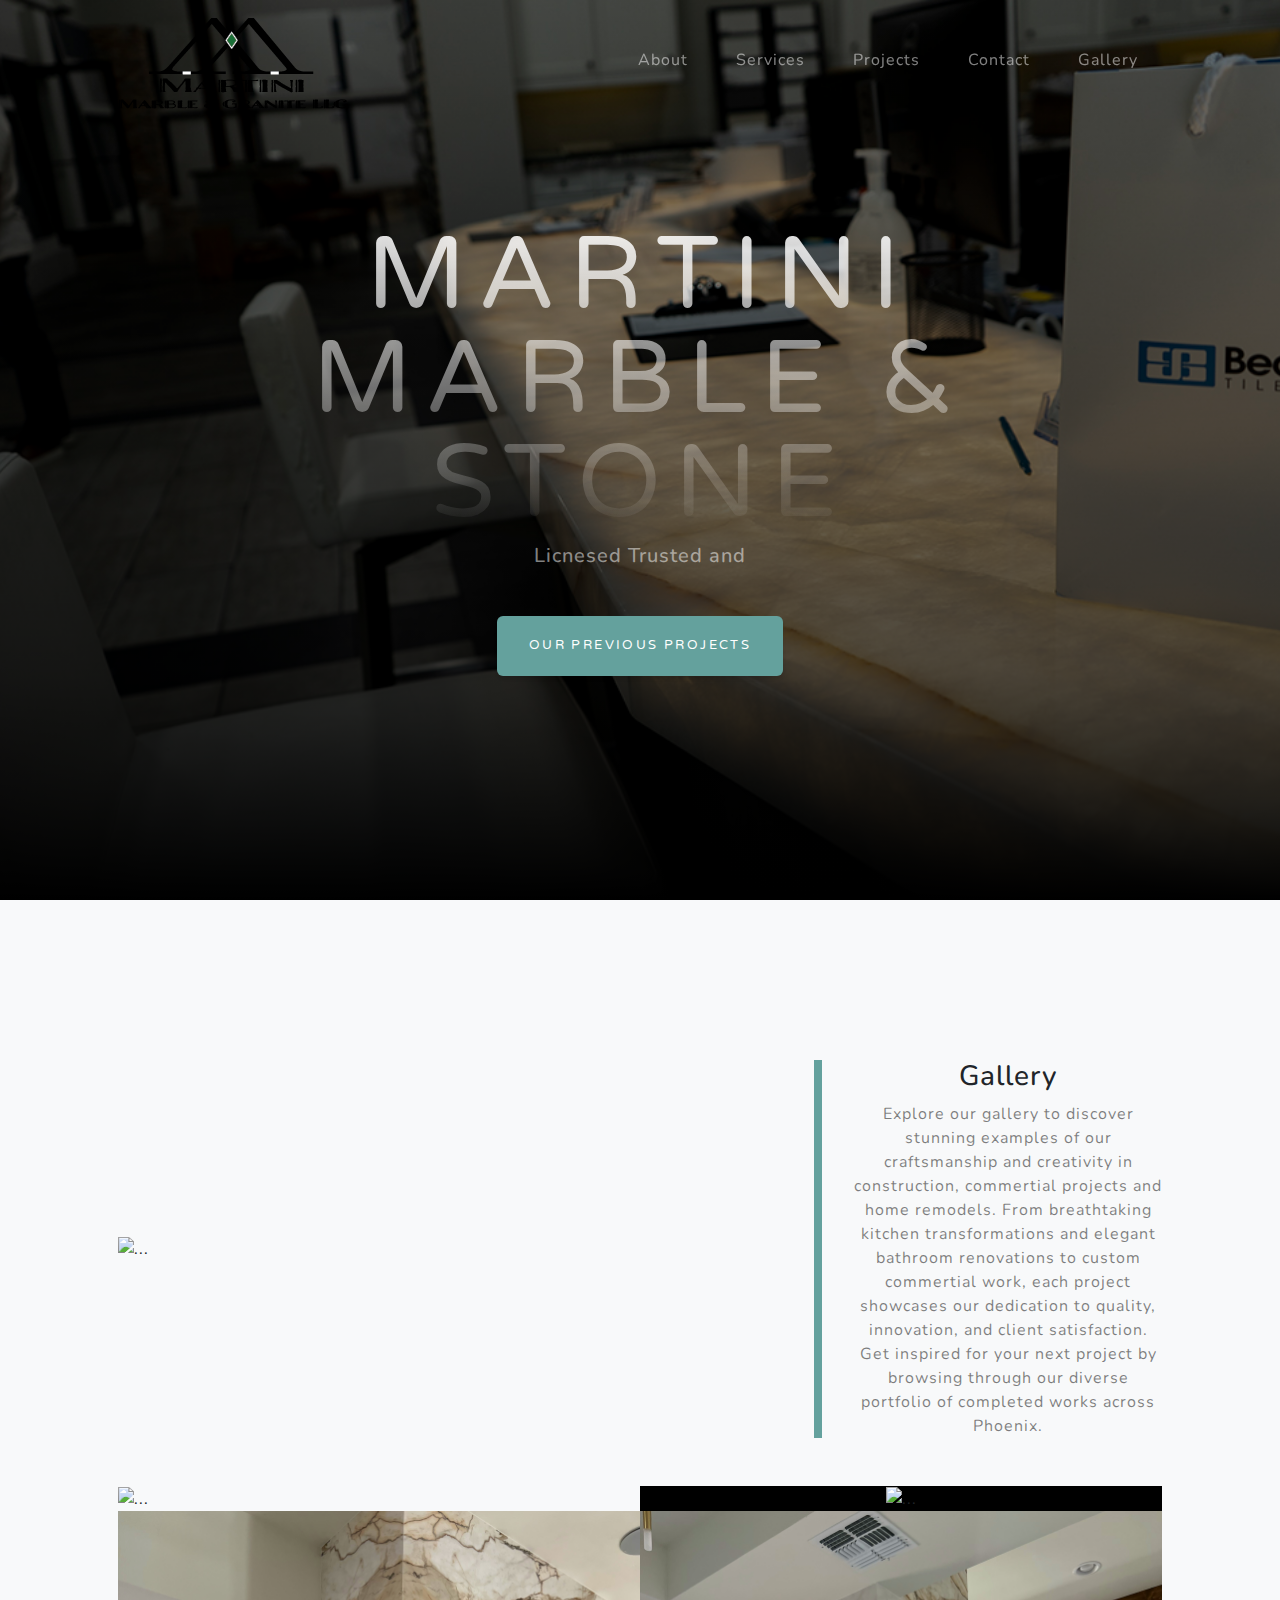
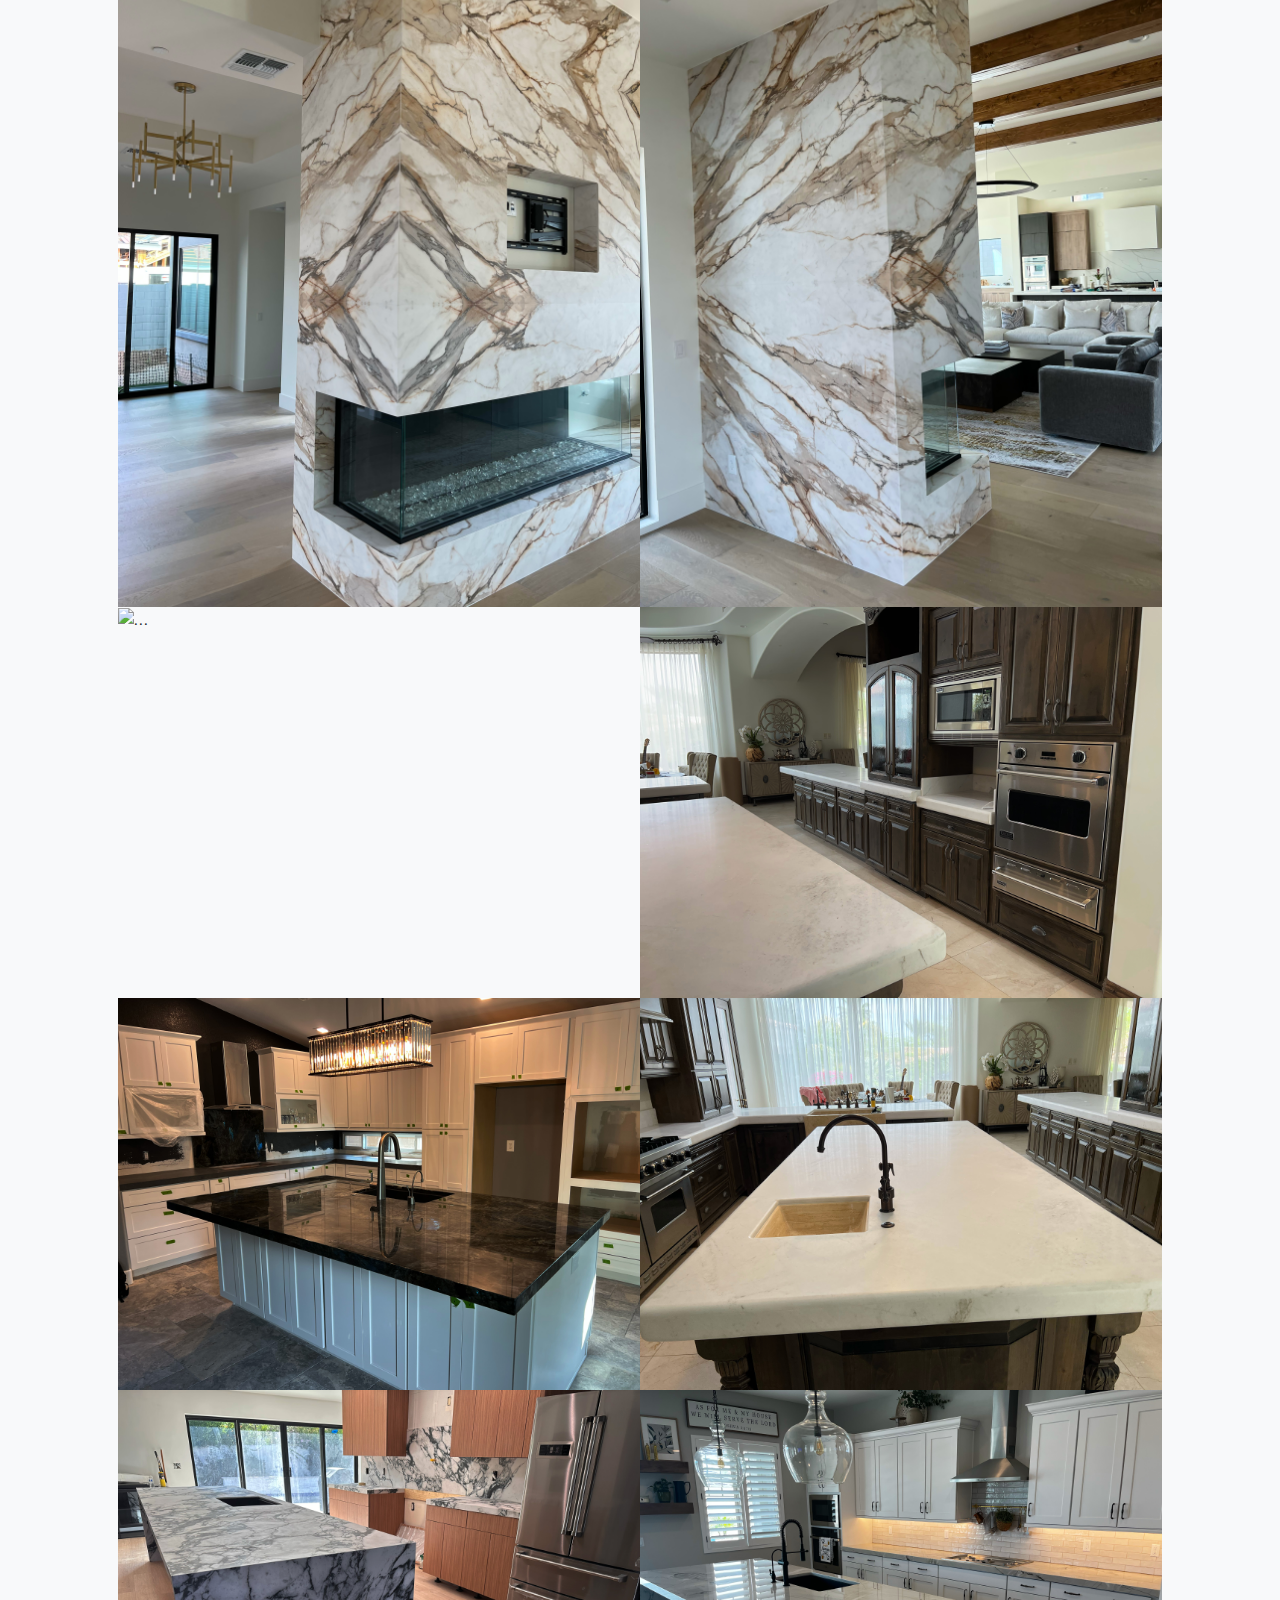
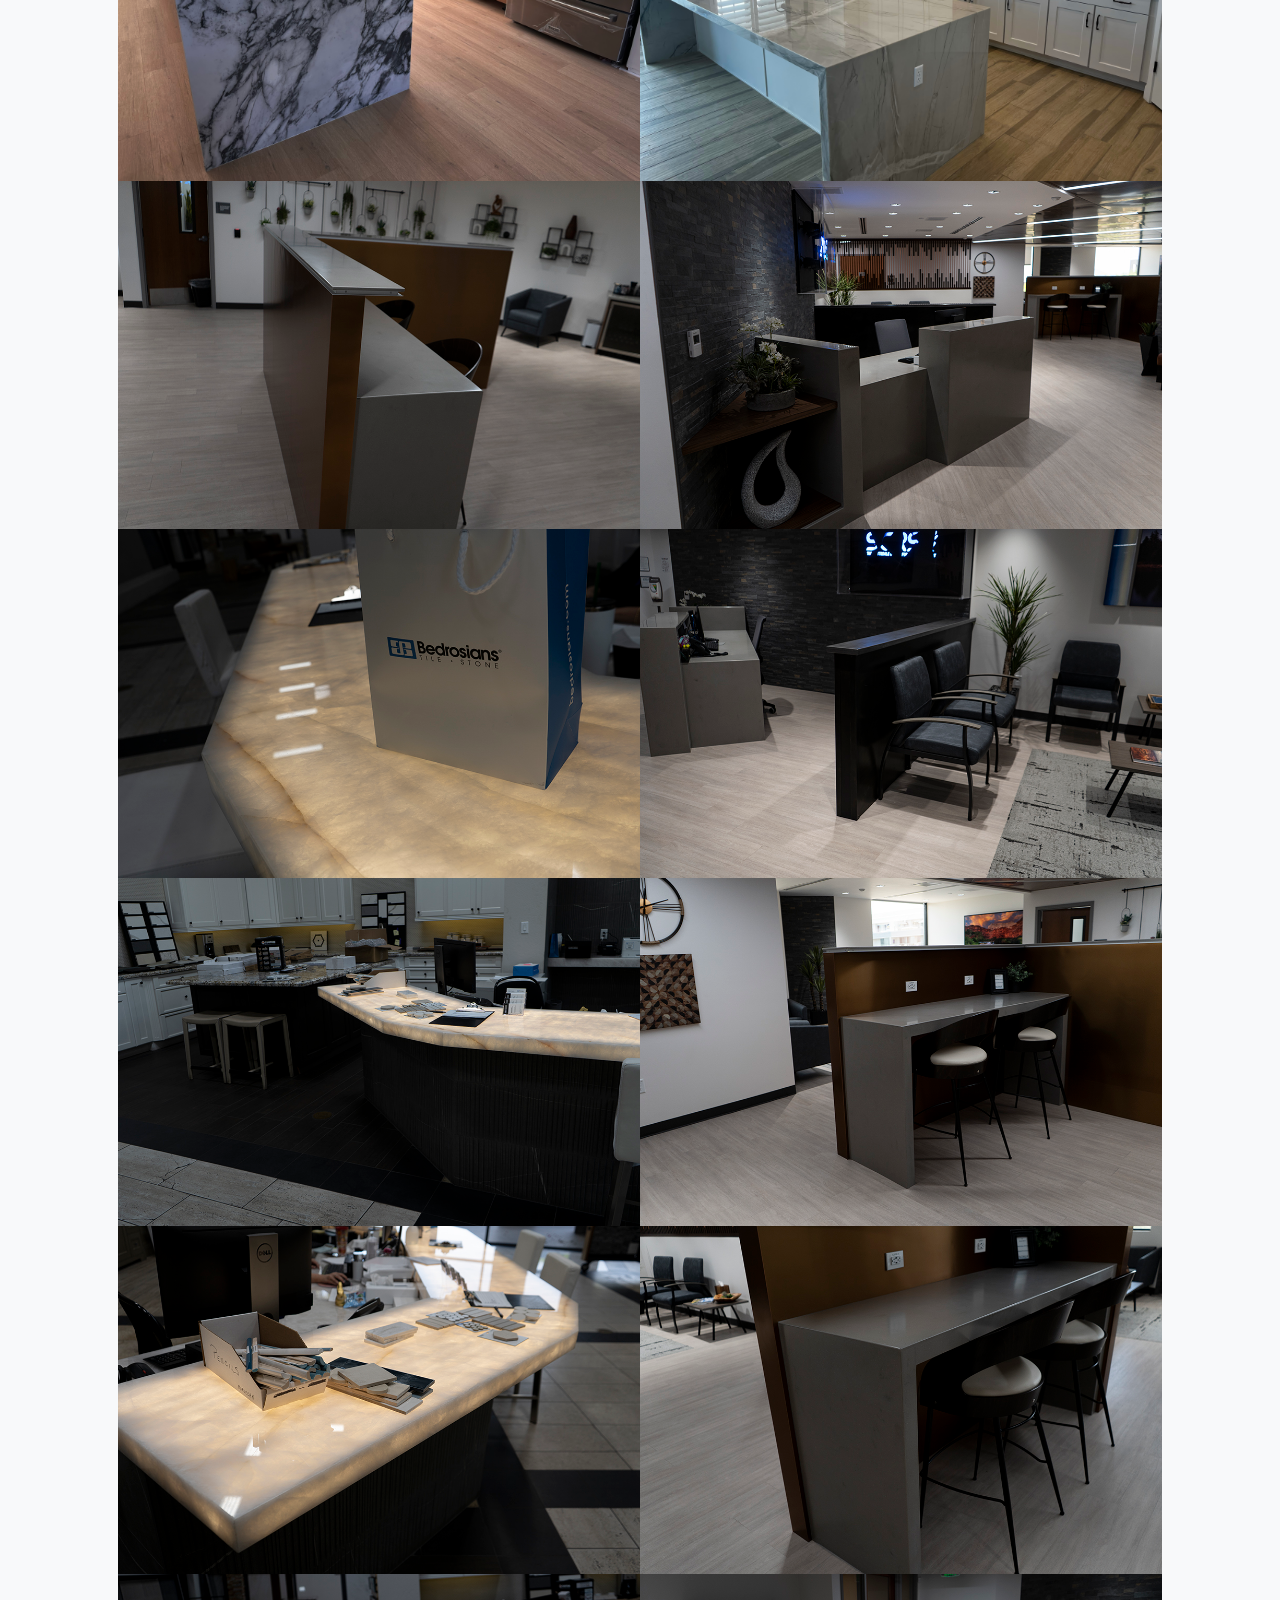
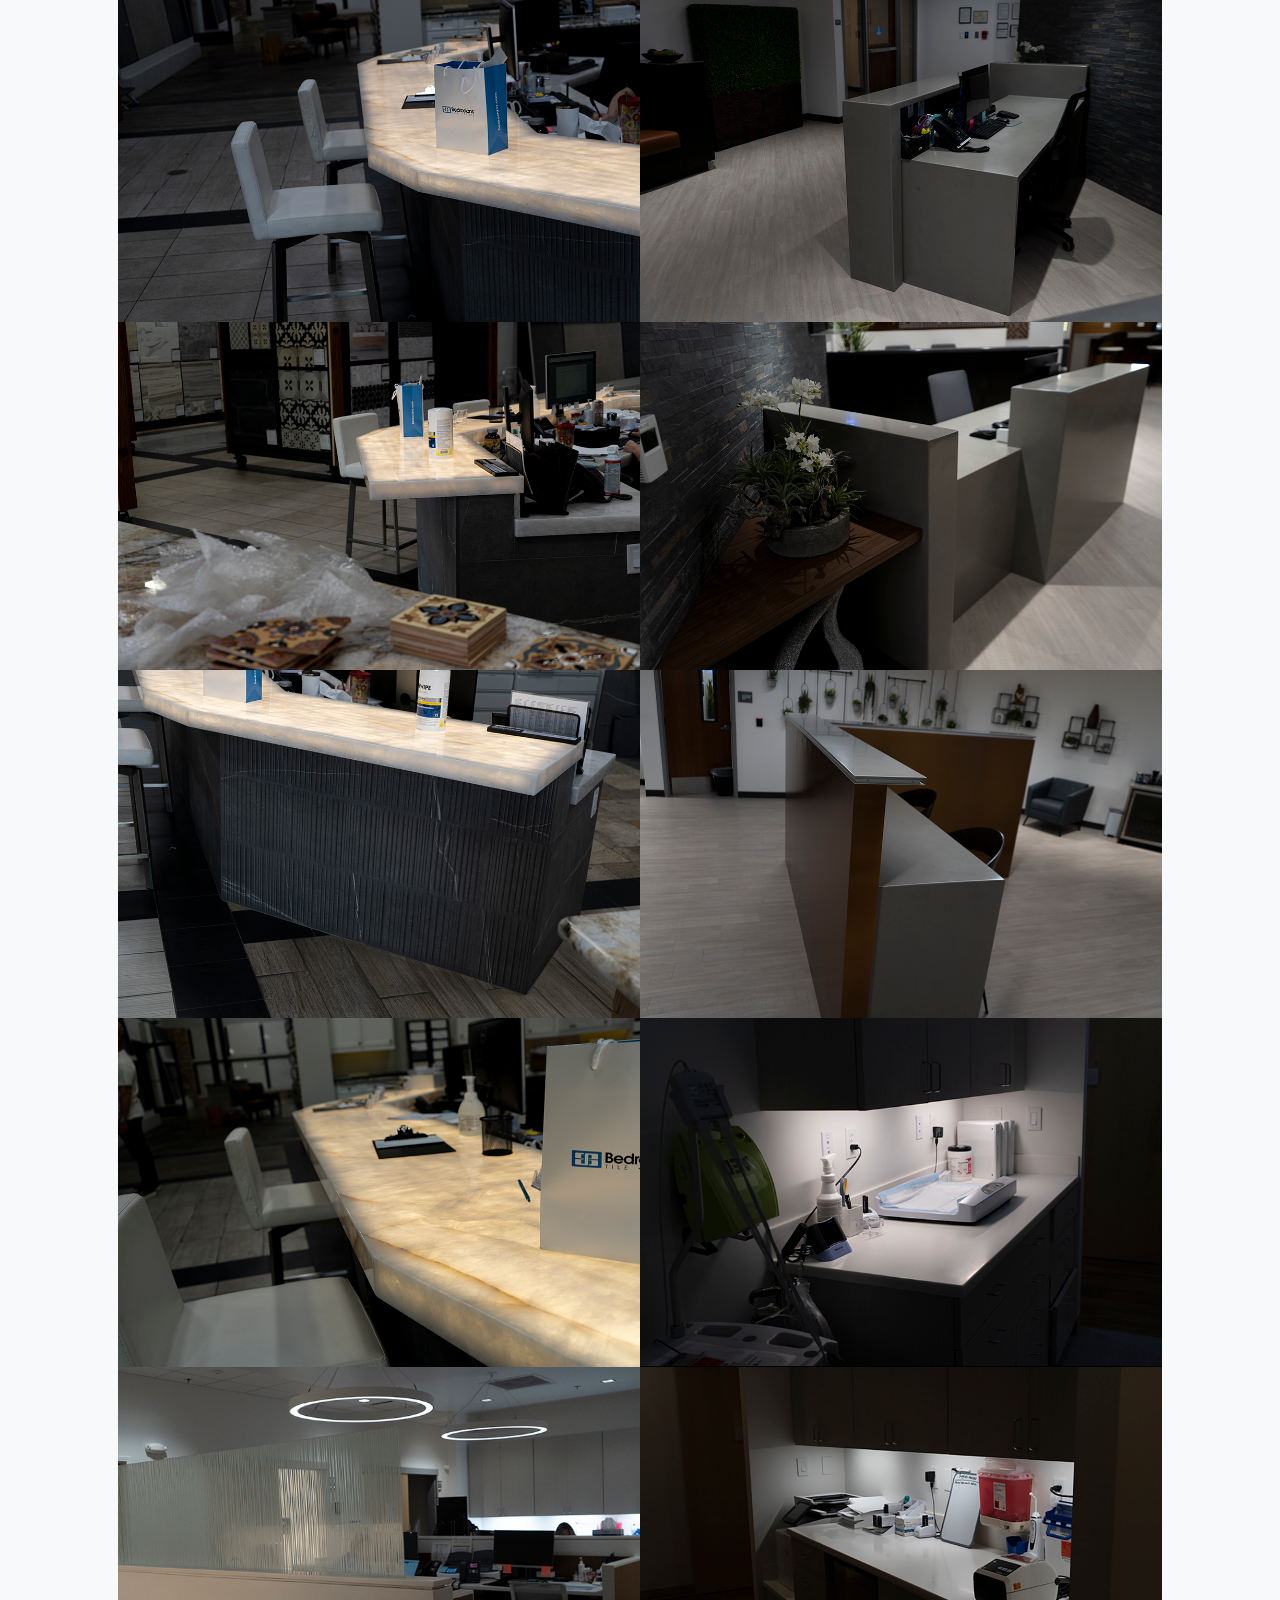
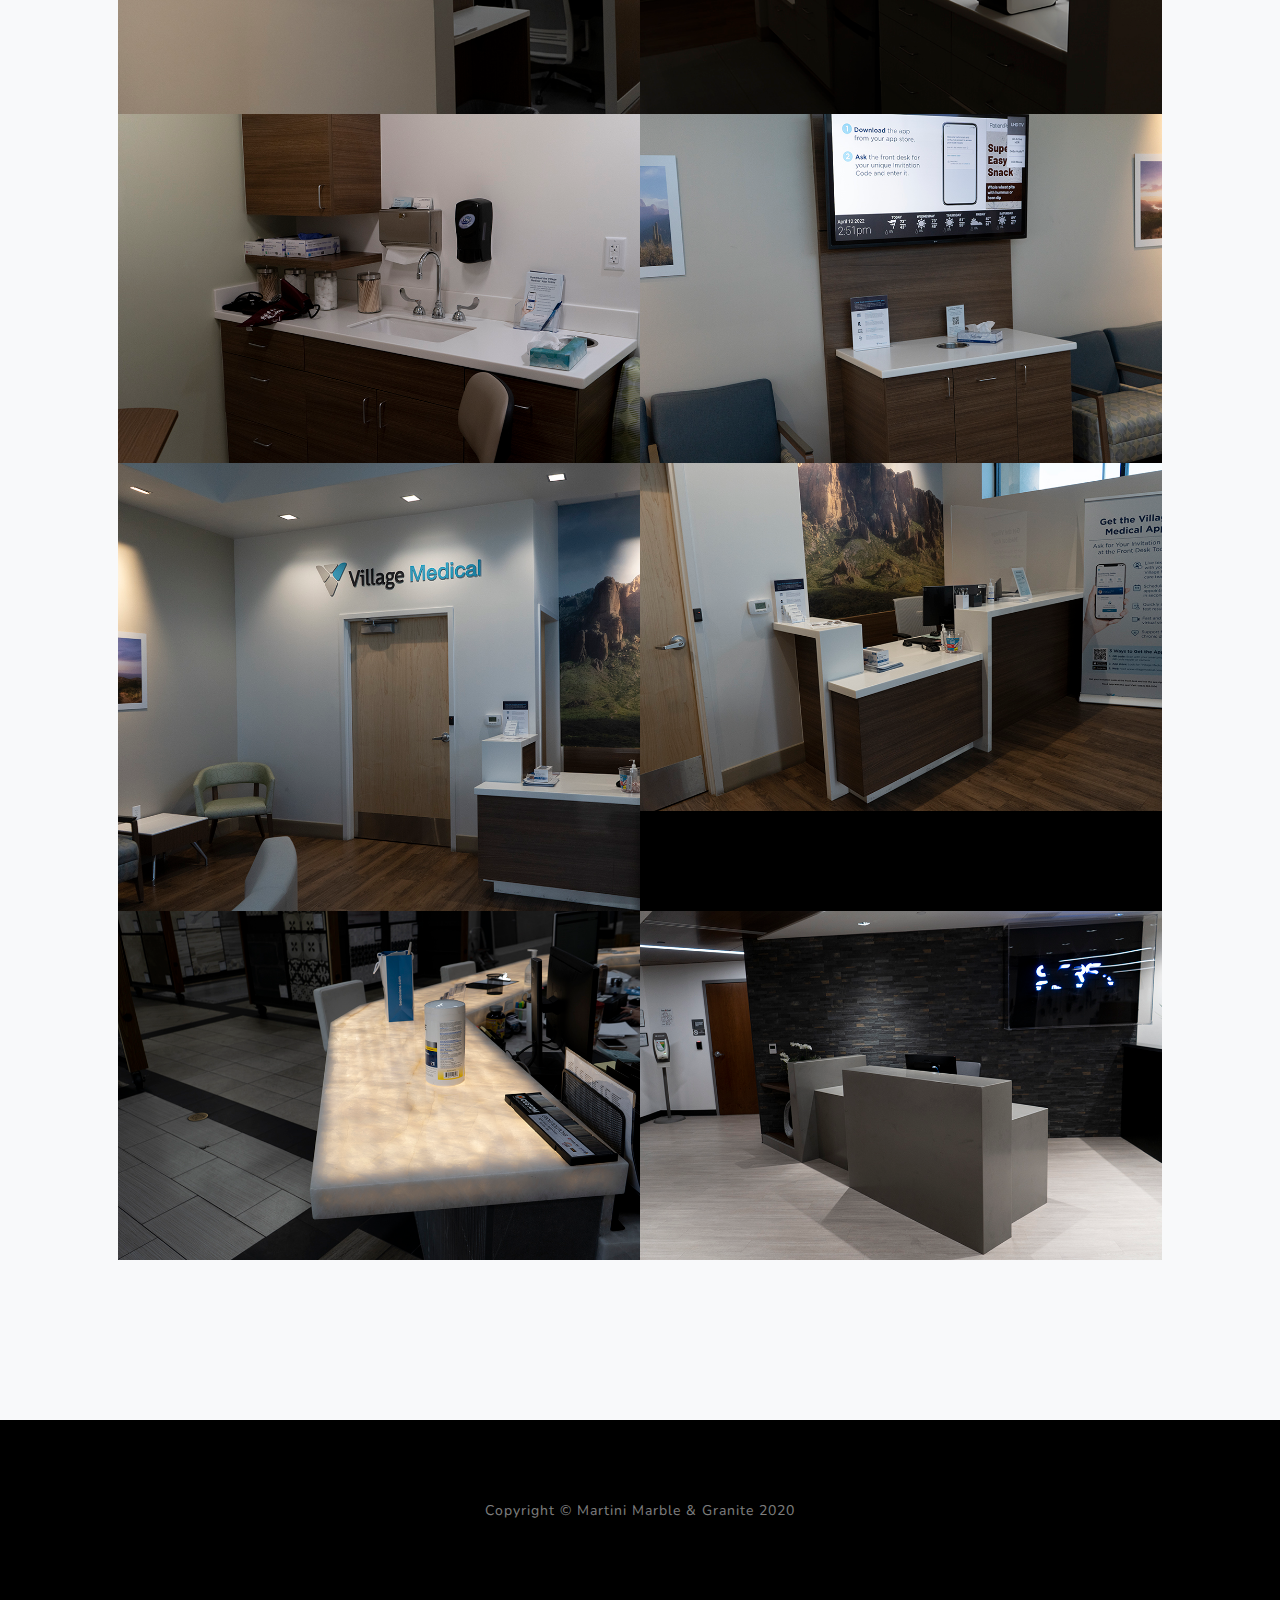
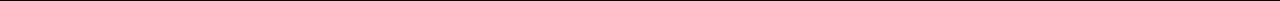
==== gallery.html @ 96b41156 "main" ====
<!DOCTYPE html>
<html lang="en">
    <head>
        <meta charset="utf-8" />
        <meta name="viewport" content="width=device-width, initial-scale=1, shrink-to-fit=no" />
        <meta name="description" content="" />
        <meta name="author" content="" />
        <title>Grayscale - Start Bootstrap Theme</title>
        <link rel="icon" type="image/x-icon" href="assets/favicon.ico" />
        <!-- Font Awesome icons (free version)-->
        <script src="https://use.fontawesome.com/releases/v6.3.0/js/all.js" crossorigin="anonymous"></script>
        <!-- Google fonts-->
        <link href="https://fonts.googleapis.com/css?family=Varela+Round" rel="stylesheet" />
        <link href="https://fonts.googleapis.com/css?family=Nunito:200,200i,300,300i,400,400i,600,600i,700,700i,800,800i,900,900i" rel="stylesheet" />
        <!-- Core theme CSS (includes Bootstrap)-->
        <link href="css/styles.css" rel="stylesheet" />
    </head>
    <body id="page-top">
        <!-- Navigation-->
        <nav class="navbar navbar-expand-lg navbar-light fixed-top" id="mainNav">
            <div class="container px-4 px-lg-5">
                <img class="navbar-brand" href="#page-top" src="assets/img/Martini Granite and Stone logo.png" alt="martini logo"></img>
                <button class="navbar-toggler navbar-toggler-right" type="button" data-bs-toggle="collapse" data-bs-target="#navbarResponsive" aria-controls="navbarResponsive" aria-expanded="false" aria-label="Toggle navigation">
                    Menu
                    <i class="fas fa-bars"></i>
                </button>
                <div class="collapse navbar-collapse" id="navbarResponsive">
                    <ul class="navbar-nav ms-auto">
                        <li class="nav-item"><a class="nav-link" href="index.html">About</a></li>
                        <li class="nav-item"><a class="nav-link" href="index.html">Services</a></li>  
                        <li class="nav-item"><a class="nav-link" href="index.html">Projects</a></li>   
                        <li class="nav-item"><a class="nav-link" href="index.html">Contact</a></li>
                        <li class="nav-item"><a class="nav-link" href="#gallery">Gallery</a></li>
                    </ul>
                </div>
            </div>
        </nav>
        <!-- Masthead-->
        <header class="masthead">
            <div class="container px-4 px-lg-5 d-flex h-100 align-items-center justify-content-center">
                <div class="d-flex justify-content-center">
                    <div class="text-center">
                        <h1 class="mx-auto my-0 text-uppercase">MARTINI <br> MARBLE & STONE</h1>
                        <h2 class="text-white-50 mx-auto mt-2 mb-5"> Licnesed Trusted and </h2>
                        <a class="btn btn-primary" href="#gallery">Our Previous Projects</a>
                    </div>
                </div>
            </div>
        </header>
    
        <!--Gallery-->
        <section class="projects-section bg-light" id="gallery">
            <div class="container px-4 px-lg-5">
                <!-- Featured Project Row-->
                <div class="row gx-0 mb-4 mb-lg-5 align-items-center">
                    <div class="col-xl-8 col-lg-7"><img class="img-fluid mb-3 mb-lg-0" src="assets/img/phoenixatnight.jpg" alt="..." /></div>
                    <div class="col-xl-4 col-lg-5">
                        <div class="featured-text text-center text-lg-left">
                            <h3>Gallery</h3>
                            <p class="text-black-50 mb-0">Explore our gallery to discover stunning examples of our craftsmanship and creativity in construction, commertial projects and home remodels. From breathtaking kitchen transformations and elegant bathroom renovations to custom commertial work, each project showcases our dedication to quality, innovation, and client satisfaction. Get inspired for your next project by browsing through our diverse portfolio of completed works across Phoenix.</p>
                        </div>
                    </div>
                </div>
                <!-- Project One Row-->
                <div class="row gx-0 mb-5 mb-lg-0 justify-content-center">
                    <div class="col-lg-6"><img class="img-fluid" src="assets/martini gallery/granitefireplace.jpg" alt="..." /></div>
                    <div class="col-lg-6">
                        <div class="bg-black text-center h-100 project"> <img class="img-fluid" src="assets/martini gallery/outdoorfireplace.jpg" alt="..." />
                        </div>
                    </div>
                </div>
                <!-- Project Two Row-->
                <div class="row gx-0 mb-5 mb-lg-0 justify-content-center">
                    <div class="col-lg-6"><img class="img-fluid" src="assets/martini gallery/granitewrappedfireplace.jpg" alt="..." /></div>
                    <div class="col-lg-6">
                        <div class="bg-black text-center h-100 project"> <img class="img-fluid" src="assets/martini gallery/granitewrappedfireback.jpg" alt="..." />
                        </div>
                    </div>
                </div>
                <div class="row gx-0 mb-5 mb-lg-0 justify-content-center">
                    <div class="col-lg-6"><img class="img-fluid" src="assets/martini gallery/granitewall.jpg" alt="..." /></div>
                    <div class="col-lg-6">
                        <div class="bg-black text-center h-100 project"> <img class="img-fluid" src="assets/martini gallery/kitchen.jpg" alt="..." />
                        </div>
                    </div>
                </div>
                <!-- Project three Row-->
                <div class="row gx-0 mb-5 mb-lg-0 justify-content-center">
                    <div class="col-lg-6"><img class="img-fluid" src="assets/martini gallery/kitchen2.jpg" alt="..." /></div>
                    <div class="col-lg-6">
                        <div class="bg-black text-center h-100 project"> <img class="img-fluid" src="assets/martini gallery/kitchenisland.jpg" alt="..." />
                        </div>
                    </div>
                </div>

                <div class="row gx-0 mb-5 mb-lg-0 justify-content-center">
                    <div class="col-lg-6"><img class="img-fluid" src="assets/martini gallery/kitchenisland2.jpg" alt="..." /></div>
                    <div class="col-lg-6">
                        <div class="bg-black text-center h-100 project"> <img class="img-fluid" src="assets/martini gallery/kitchenisland3.jpg" alt="..." />
                        </div>
                    </div>
                </div>

                 <!-- Project four Row-->
                 <div class="row gx-0 mb-5 mb-lg-0 justify-content-center">
                    <div class="col-lg-6"><img class="img-fluid" src="assets/MartiniWebsiteStills/16.jpg" alt="..." /></div>
                    <div class="col-lg-6">
                        <div class="bg-black text-center h-100 project"> <img class="img-fluid" src="assets/MartiniWebsiteStills/10.jpg" alt="..." />
                        </div>
                    </div>
                </div>

                <div class="row gx-0 mb-5 mb-lg-0 justify-content-center">
                    <div class="col-lg-6"><img class="img-fluid" src="assets/MartiniWebsiteStills/10BedSIgn.jpg" alt="..." /></div>
                    <div class="col-lg-6">
                        <div class="bg-black text-center h-100 project"> <img class="img-fluid" src="assets/MartiniWebsiteStills/11.jpg" alt="..." />
                        </div>
                    </div>
                </div>

                    <!-- Project five Row-->
                    <div class="row gx-0 mb-5 mb-lg-0 justify-content-center">
                        <div class="col-lg-6"><img class="img-fluid" src="assets/MartiniWebsiteStills/11bed.jpg" alt="..." /></div>
                        <div class="col-lg-6">
                            <div class="bg-black text-center h-100 project"> <img class="img-fluid" src="assets/MartiniWebsiteStills/12.jpg" alt="..." />
                            </div>
                        </div>
                    </div>
    
                    <div class="row gx-0 mb-5 mb-lg-0 justify-content-center">
                        <div class="col-lg-6"><img class="img-fluid" src="assets/MartiniWebsiteStills/12bed.jpg" alt="..." /></div>
                        <div class="col-lg-6">
                            <div class="bg-black text-center h-100 project"> <img class="img-fluid" src="assets/MartiniWebsiteStills/13.jpg" alt="..." />
                            </div>
                        </div>
                    </div>

                     <!-- Project six Row-->
                     <div class="row gx-0 mb-5 mb-lg-0 justify-content-center">
                        <div class="col-lg-6"><img class="img-fluid" src="assets/MartiniWebsiteStills/13bed.jpg" alt="..." /></div>
                        <div class="col-lg-6">
                            <div class="bg-black text-center h-100 project"> <img class="img-fluid" src="assets/MartiniWebsiteStills/14.jpg" alt="..." />
                            </div>
                        </div>
                    </div>
    
                    <div class="row gx-0 mb-5 mb-lg-0 justify-content-center">
                        <div class="col-lg-6"><img class="img-fluid" src="assets/MartiniWebsiteStills/14bed.jpg" alt="..." /></div>
                        <div class="col-lg-6">
                            <div class="bg-black text-center h-100 project"> <img class="img-fluid" src="assets/MartiniWebsiteStills/15.jpg" alt="..." />
                            </div>
                        </div>
                    </div>

                    <!-- Project seven Row-->
                    <div class="row gx-0 mb-5 mb-lg-0 justify-content-center">
                        <div class="col-lg-6"><img class="img-fluid" src="assets/MartiniWebsiteStills/15bed.jpg" alt="..." /></div>
                        <div class="col-lg-6">
                            <div class="bg-black text-center h-100 project"> <img class="img-fluid" src="assets/MartiniWebsiteStills/16.jpg" alt="..." />
                            </div>
                        </div>
                    </div>
    
                    <div class="row gx-0 mb-5 mb-lg-0 justify-content-center">
                        <div class="col-lg-6"><img class="img-fluid" src="assets/MartiniWebsiteStills/2.jpg" alt="..." /></div>
                        <div class="col-lg-6">
                            <div class="bg-black text-center h-100 project"> <img class="img-fluid" src="assets/MartiniWebsiteStills/2VM.jpg" alt="..." />
                            </div>
                        </div>
                    </div>

                     <!-- Project eight Row-->
                     <div class="row gx-0 mb-5 mb-lg-0 justify-content-center">
                        <div class="col-lg-6"><img class="img-fluid" src="assets/MartiniWebsiteStills/3vm.jpg" alt="..." /></div>
                        <div class="col-lg-6">
                            <div class="bg-black text-center h-100 project"> <img class="img-fluid" src="assets/MartiniWebsiteStills/4VM.jpg" alt="..." />
                            </div>
                        </div>
                    </div>
    
                    <div class="row gx-0 mb-5 mb-lg-0 justify-content-center">
                        <div class="col-lg-6"><img class="img-fluid" src="assets/MartiniWebsiteStills/5vmroom.jpg" alt="..." /></div>
                        <div class="col-lg-6">
                            <div class="bg-black text-center h-100 project"> <img class="img-fluid" src="assets/MartiniWebsiteStills/6vm.jpg" alt="..." />
                            </div>
                        </div>
                    </div>

                      <!-- Project nine Row-->
                      <div class="row gx-0 mb-5 mb-lg-0 justify-content-center">
                        <div class="col-lg-6"><img class="img-fluid" src="assets/MartiniWebsiteStills/7vmSign.jpg" alt="..." /></div>
                        <div class="col-lg-6">
                            <div class="bg-black text-center h-100 project"> <img class="img-fluid" src="assets/MartiniWebsiteStills/7VmREsept.jpg" alt="..." />
                            </div>
                        </div>
                    </div>
    
                    <div class="row gx-0 mb-5 mb-lg-0 justify-content-center">
                        <div class="col-lg-6"><img class="img-fluid" src="assets/MartiniWebsiteStills/8bed.jpg" alt="..." /></div>
                        <div class="col-lg-6">
                            <div class="bg-black text-center h-100 project"> <img class="img-fluid" src="assets/MartiniWebsiteStills/9.jpg" alt="..." />
                            </div>
                        </div>
                    </div>
    


            </div>
        </section>




        <!-- Footer-->
        <footer class="footer bg-black small text-center text-white-50"><div class="container px-4 px-lg-5">Copyright &copy; Martini Marble & Granite 2020</div></footer>
        <!-- Bootstrap core JS-->
        <script src="https://cdn.jsdelivr.net/npm/bootstrap@5.2.3/dist/js/bootstrap.bundle.min.js"></script>
        <script src="js/scripts.js"></script>
        <!-- * * * * * * * * * * * * * * * * * * * * * * * * * * * * * * * * * * * * * * * *-->
        <!-- * *                               SB Forms JS                               * *-->
        <!-- * * Activate your form at https://startbootstrap.com/solution/contact-forms * *-->
        <!-- * * * * * * * * * * * * * * * * * * * * * * * * * * * * * * * * * * * * * * * *-->
        <script src="https://cdn.startbootstrap.com/sb-forms-latest.js"></script>
    </body>
</html>
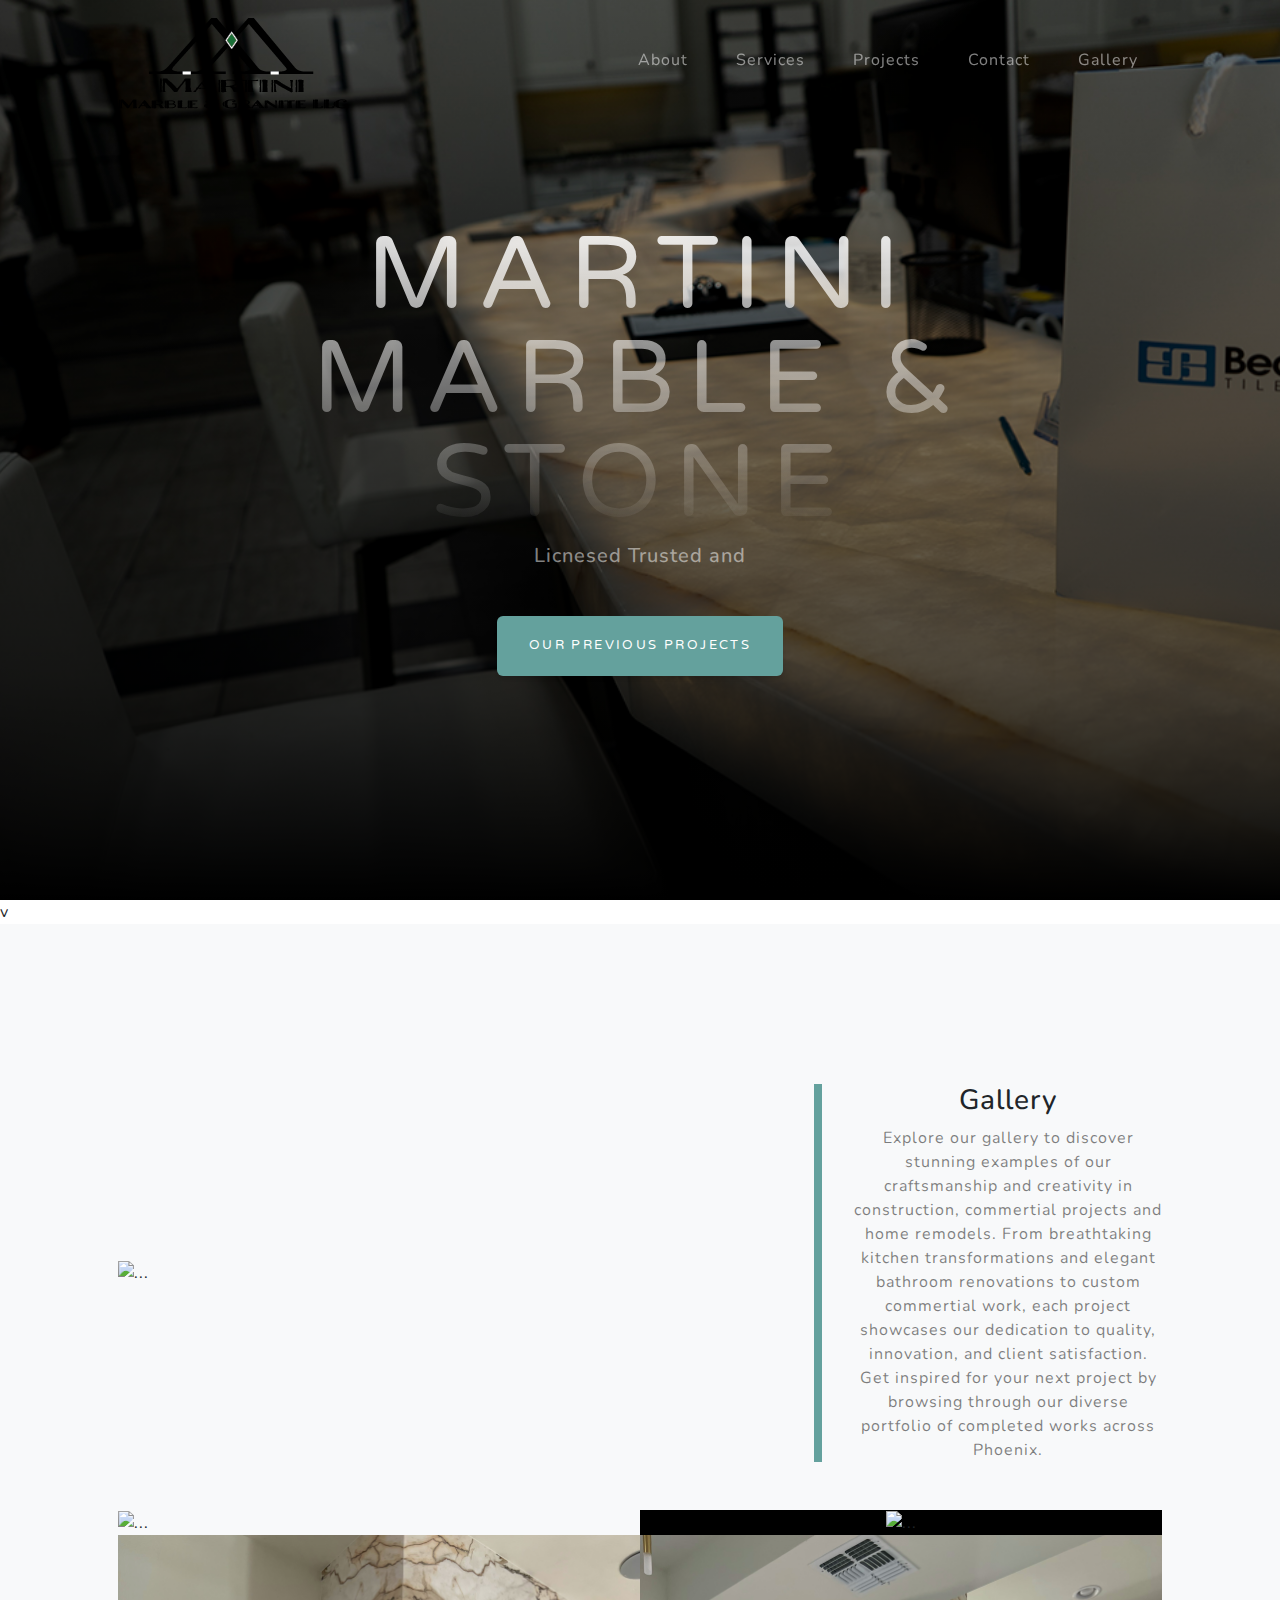
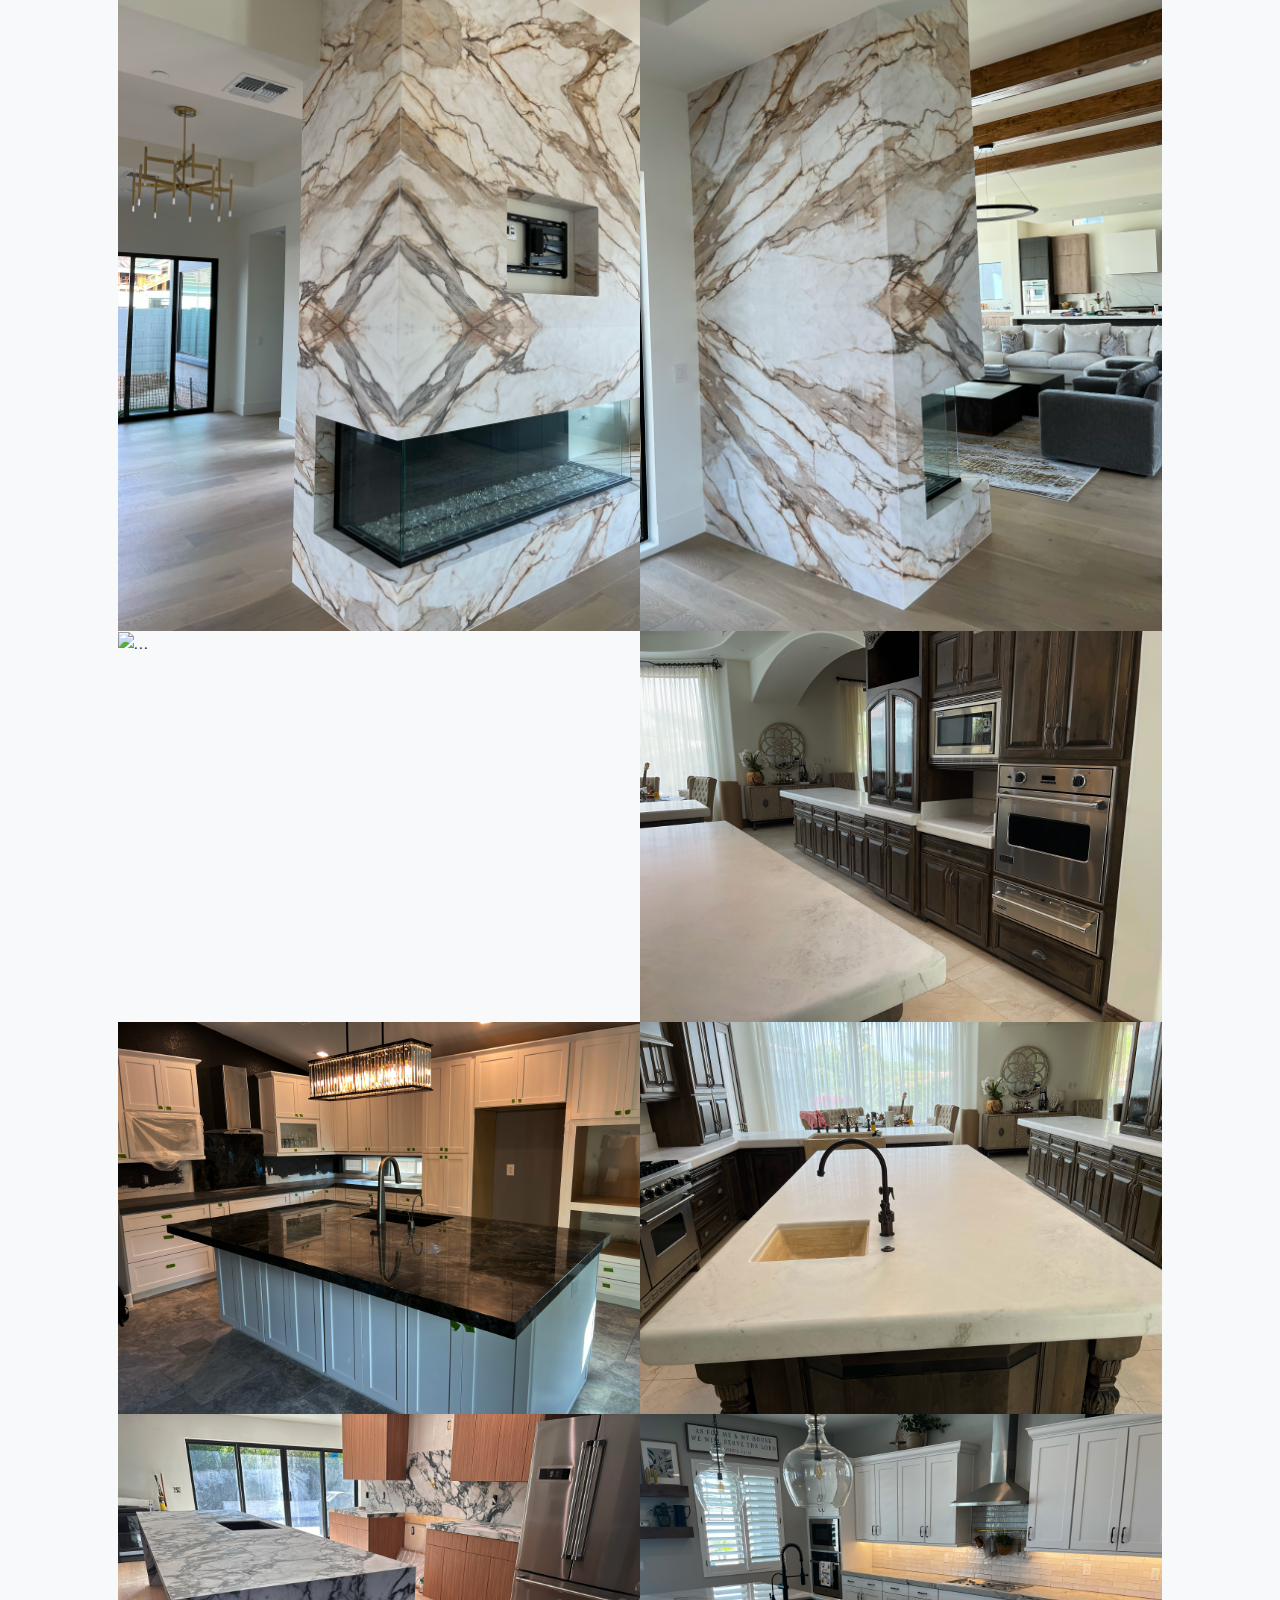
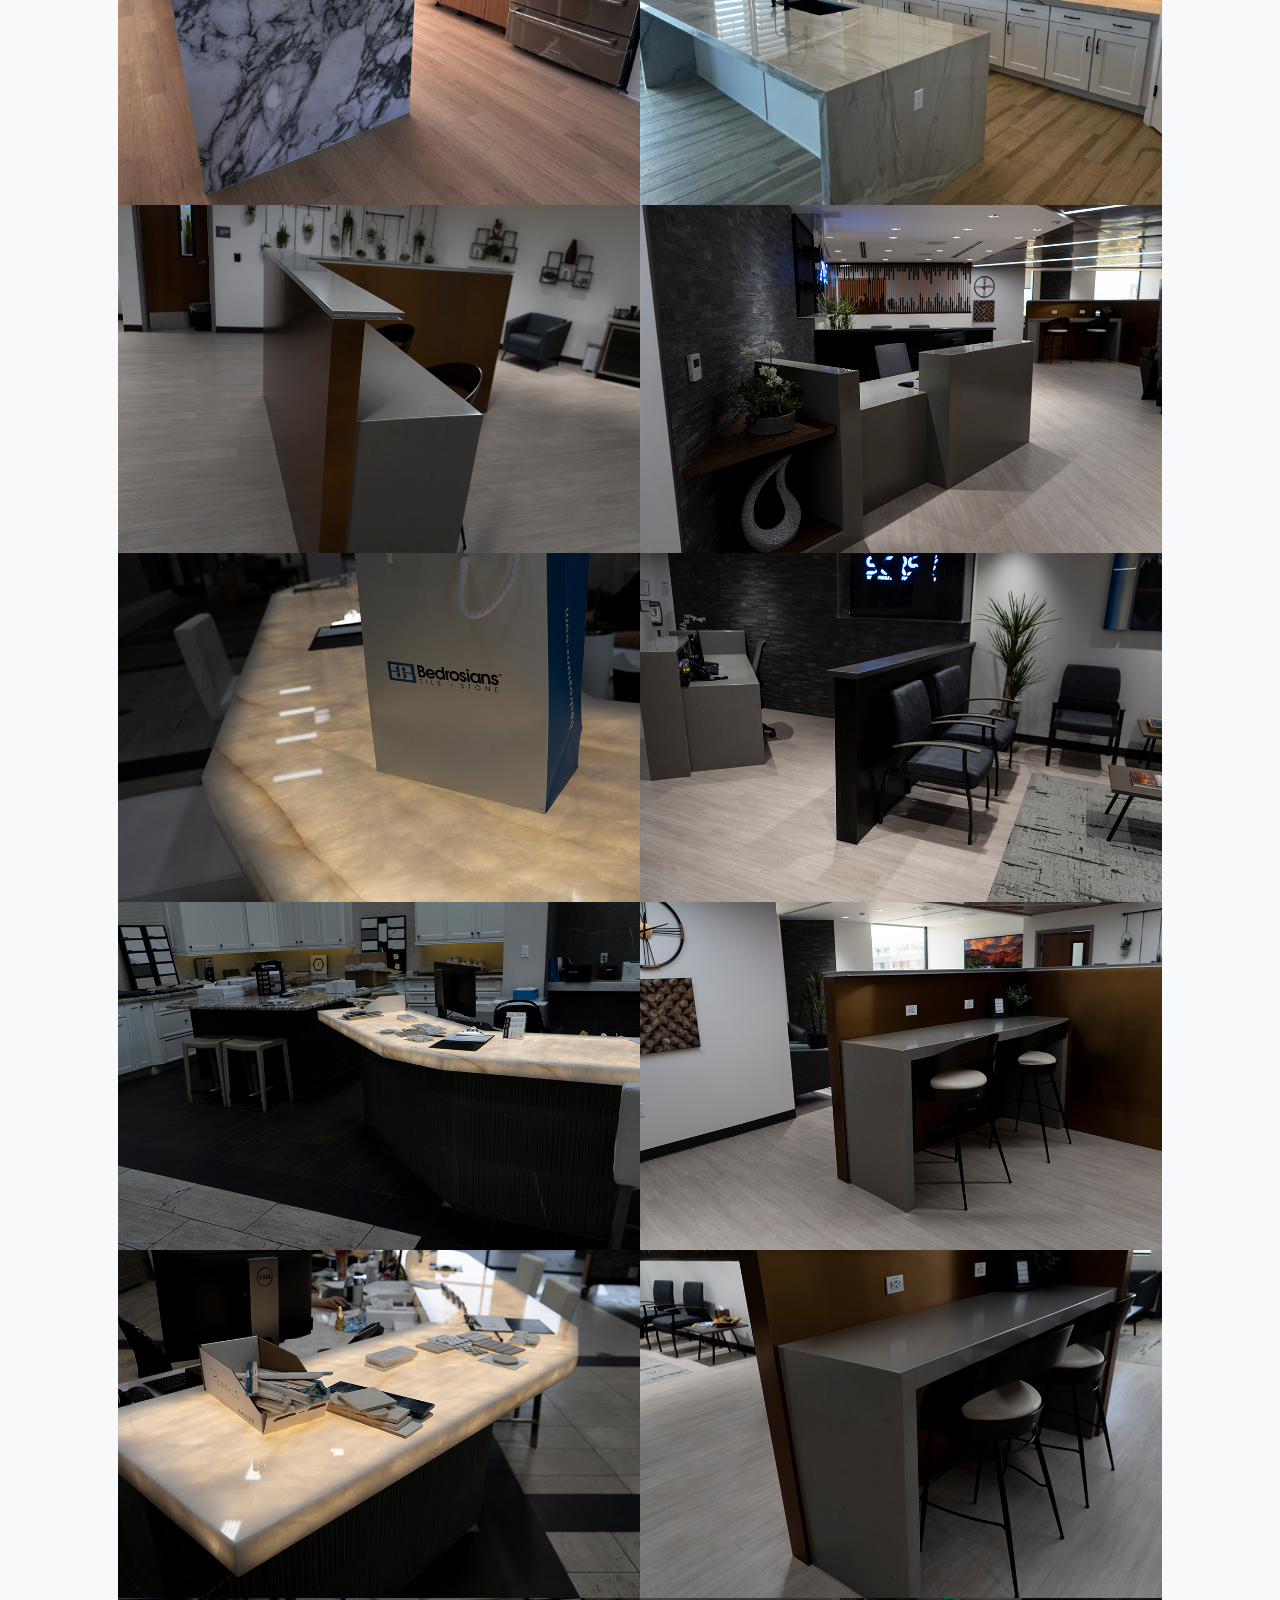
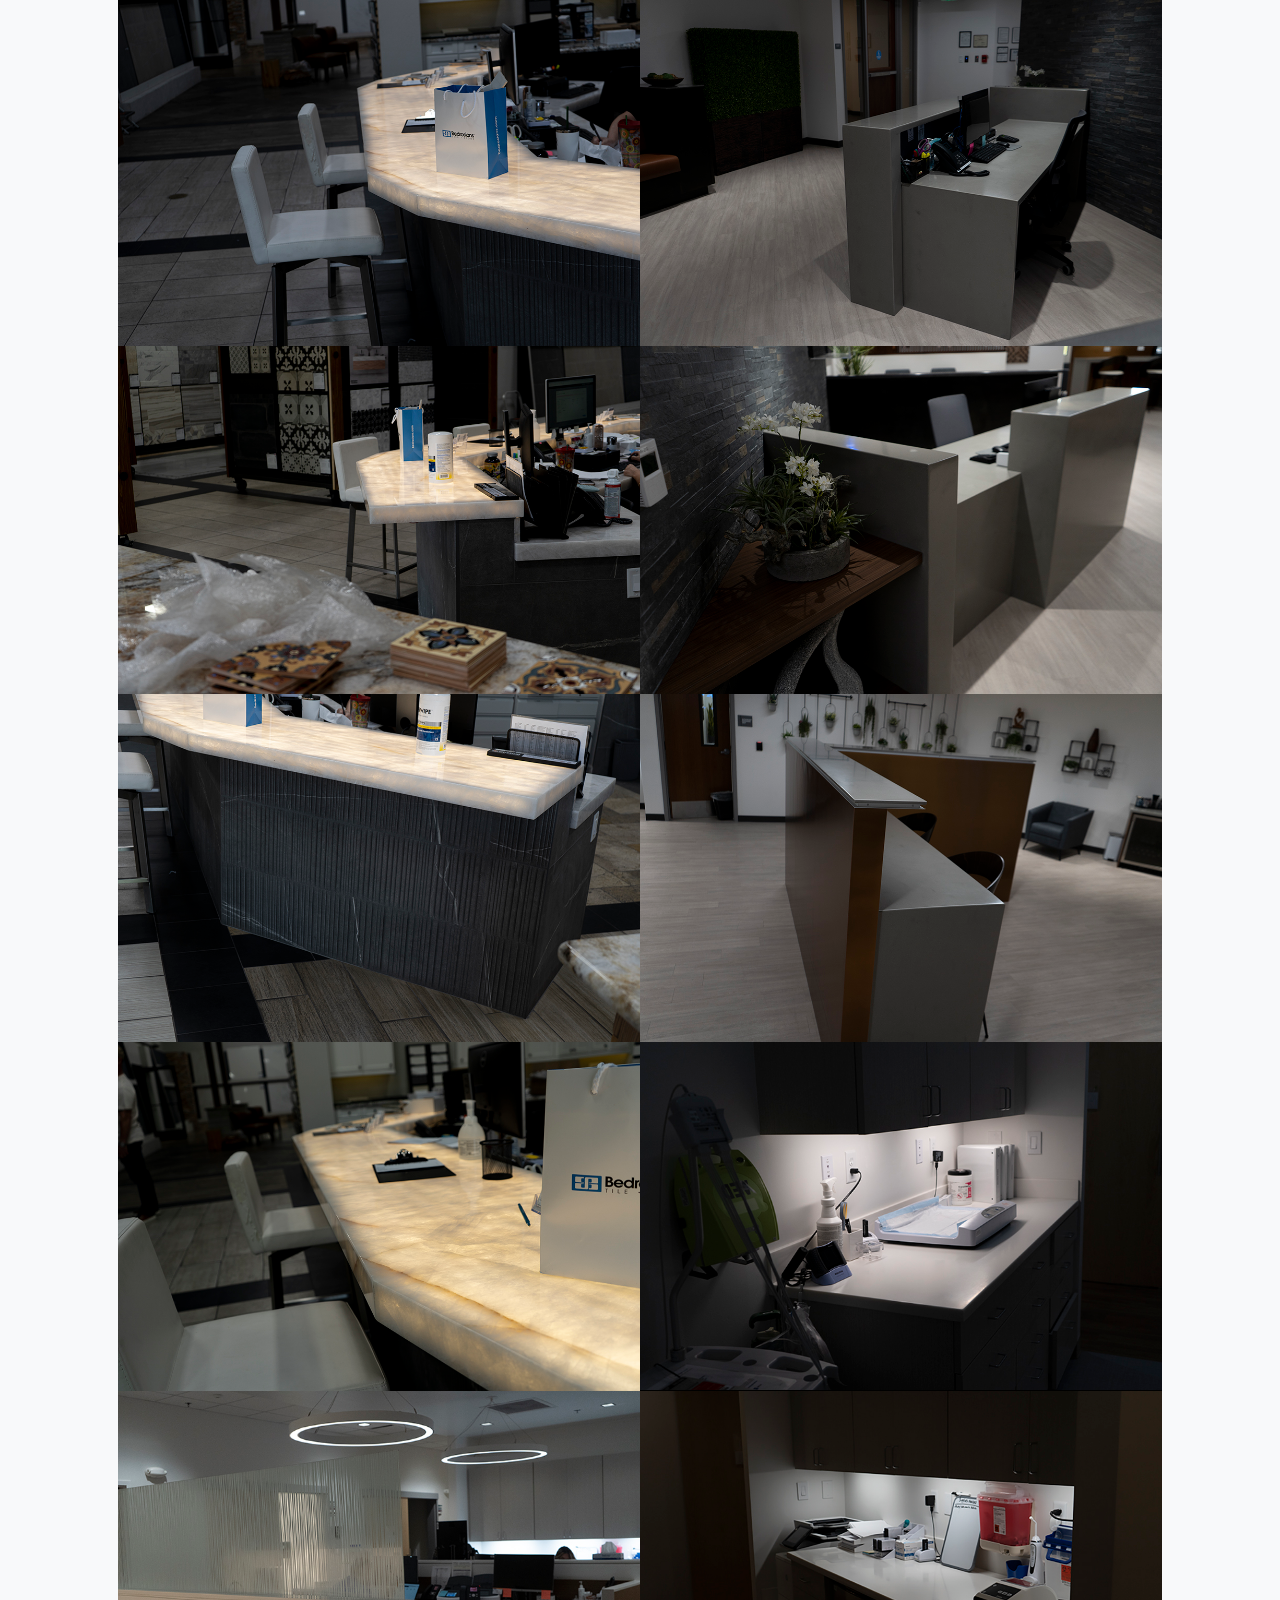
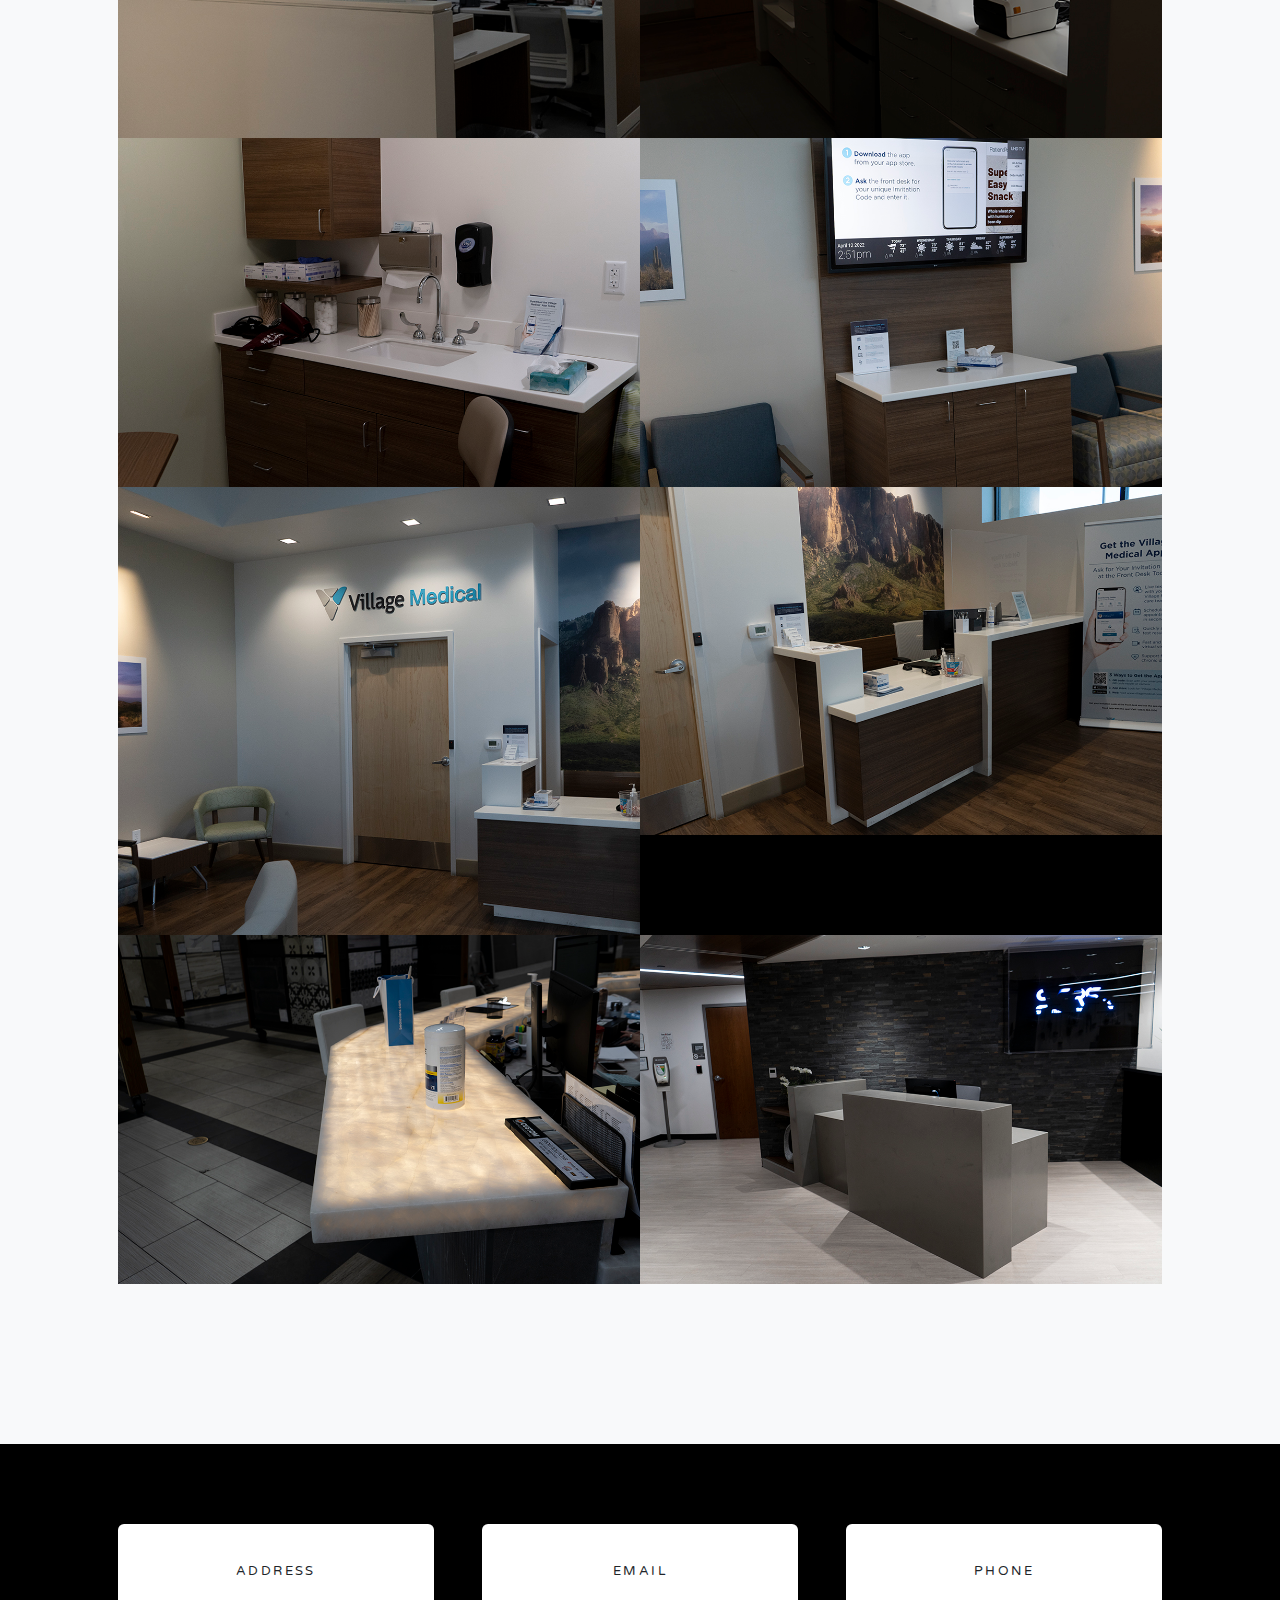
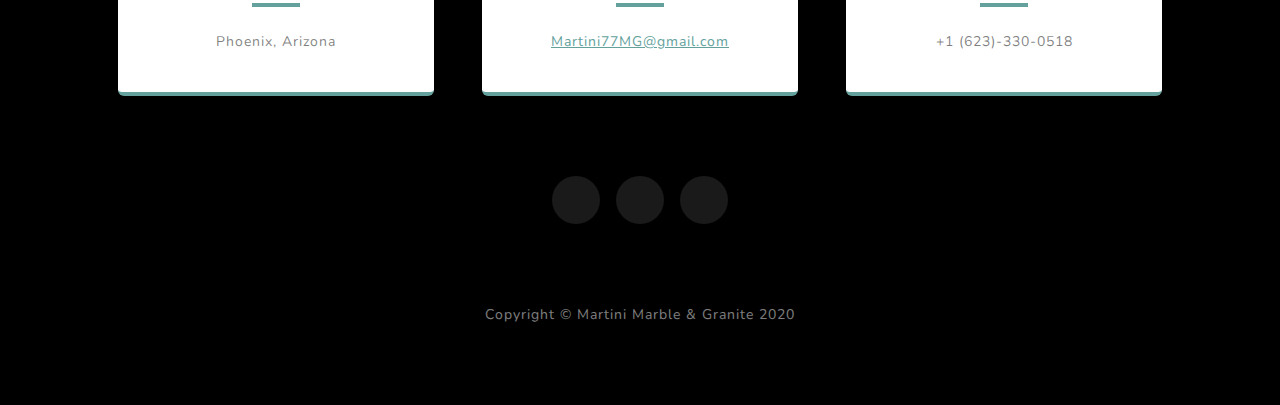
==== commit 08152c7c: "main" ====
--- a/gallery.html
+++ b/gallery.html
@@ -6,7 +6,7 @@
         <meta name="description" content="" />
         <meta name="author" content="" />
         <title>Grayscale - Start Bootstrap Theme</title>
-        <link rel="icon" type="image/x-icon" href="assets/favicon.ico" />
+        <link rel="icon" type="image/x-icon" href="assets/img/favicon.ico" />
         <!-- Font Awesome icons (free version)-->
         <script src="https://use.fontawesome.com/releases/v6.3.0/js/all.js" crossorigin="anonymous"></script>
         <!-- Google fonts-->
@@ -48,7 +48,7 @@
             </div>
         </header>
     
-        <!--Gallery-->
+        <!--Gallery-->v  
         <section class="projects-section bg-light" id="gallery">
             <div class="container px-4 px-lg-5">
                 <!-- Featured Project Row-->
@@ -205,6 +205,48 @@
     
 
 
+            </div>
+        </section>
+
+        <section class="contact-section bg-black">
+            <div class="container px-4 px-lg-5">
+                <div class="row gx-4 gx-lg-5">
+                    <div class="col-md-4 mb-3 mb-md-0">
+                        <div class="card py-4 h-100">
+                            <div class="card-body text-center">
+                                <i class="fas fa-map-marked-alt text-primary mb-2"></i>
+                                <h4 class="text-uppercase m-0">Address</h4>
+                                <hr class="my-4 mx-auto" />
+                                <div class="small text-black-50">Phoenix, Arizona</div>
+                            </div>
+                        </div>
+                    </div>
+                    <div class="col-md-4 mb-3 mb-md-0">
+                        <div class="card py-4 h-100">
+                            <div class="card-body text-center">
+                                <i class="fas fa-envelope text-primary mb-2"></i>
+                                <h4 class="text-uppercase m-0">Email</h4>
+                                <hr class="my-4 mx-auto" />
+                                <div class="small text-black-50"><a href="#!">Martini77MG@gmail.com</a></div>
+                            </div>
+                        </div>
+                    </div>
+                    <div class="col-md-4 mb-3 mb-md-0">
+                        <div class="card py-4 h-100">
+                            <div class="card-body text-center">
+                                <i class="fas fa-mobile-alt text-primary mb-2"></i>
+                                <h4 class="text-uppercase m-0">Phone</h4>
+                                <hr class="my-4 mx-auto" />
+                                <div class="small text-black-50">+1 (623)-330-0518</div>
+                            </div>
+                        </div>
+                    </div>
+                </div>
+                <div class="social d-flex justify-content-center">
+                    <a class="mx-2" href="#!"><i class="fab fa-twitter"></i></a>
+                    <a class="mx-2" href="#!"><i class="fab fa-facebook-f"></i></a>
+                    <a class="mx-2" href="#!"><i class="fab fa-github"></i></a>
+                </div>
             </div>
         </section>
 
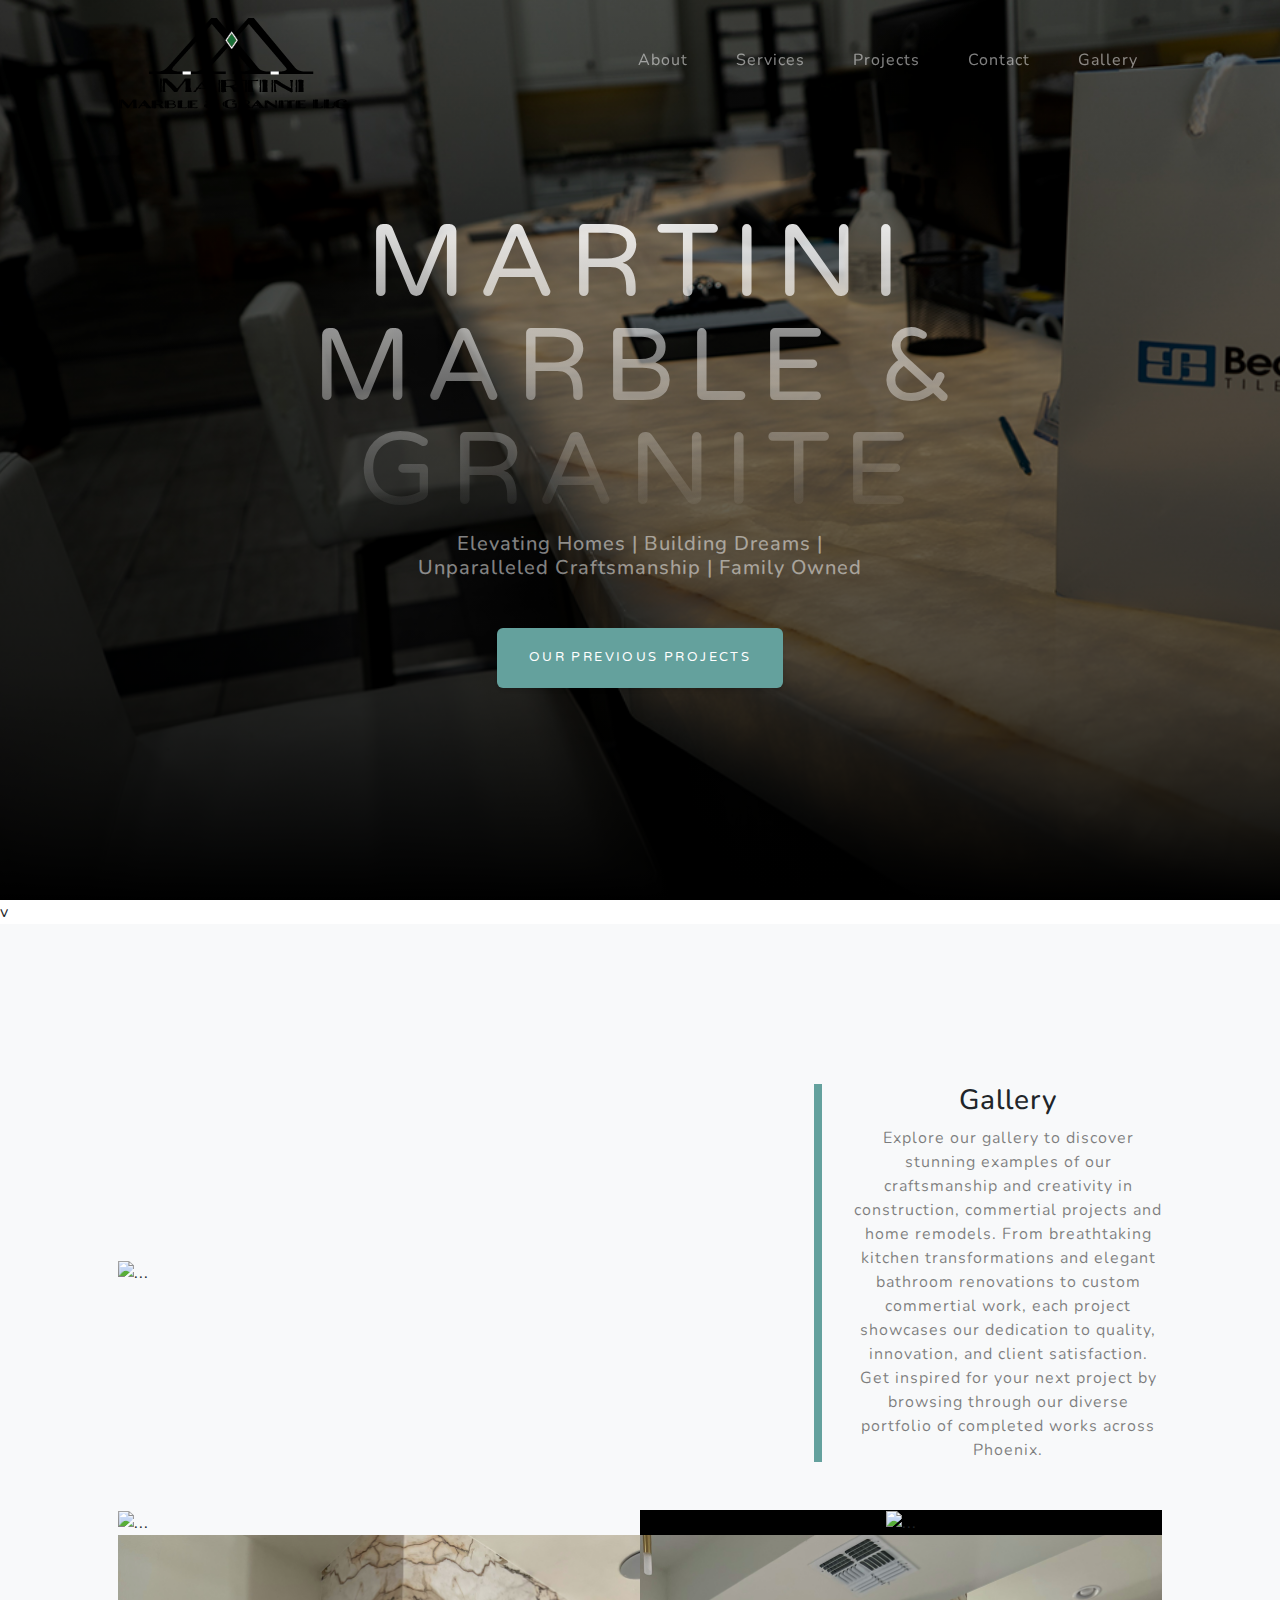
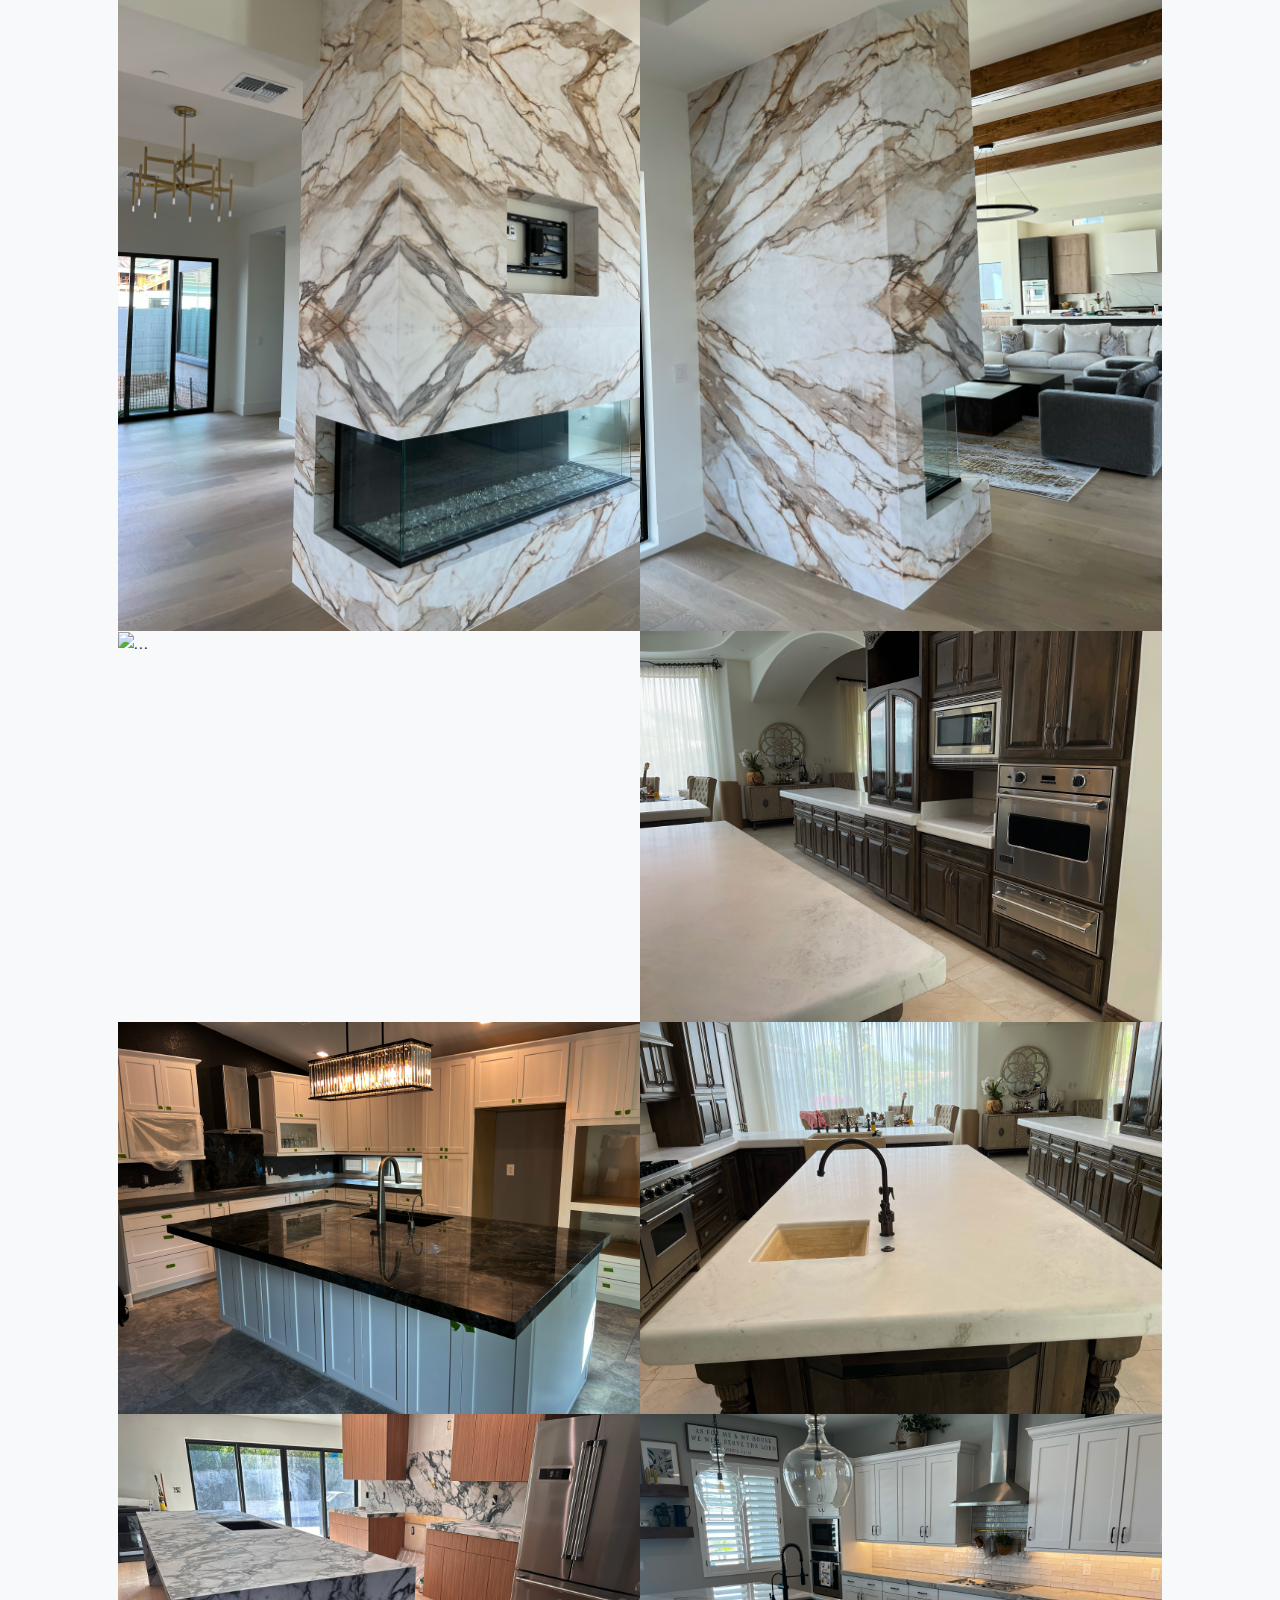
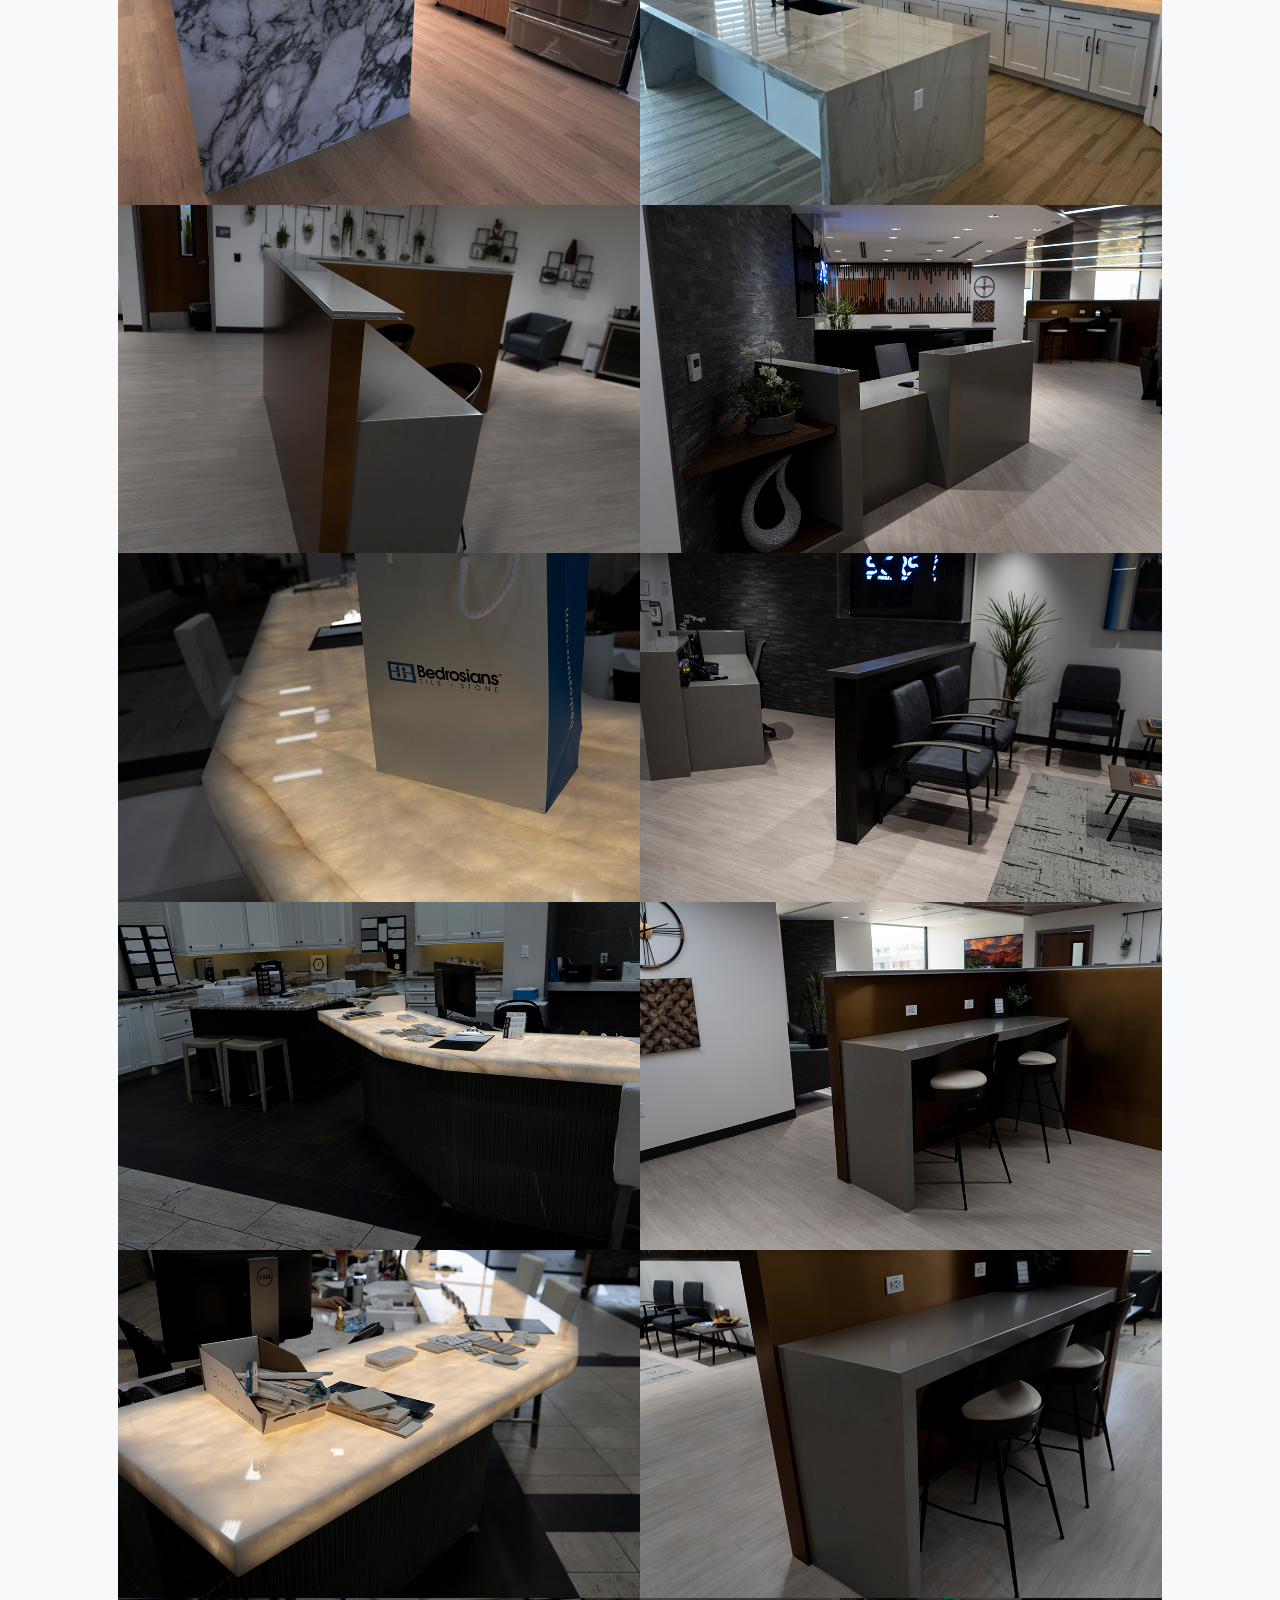
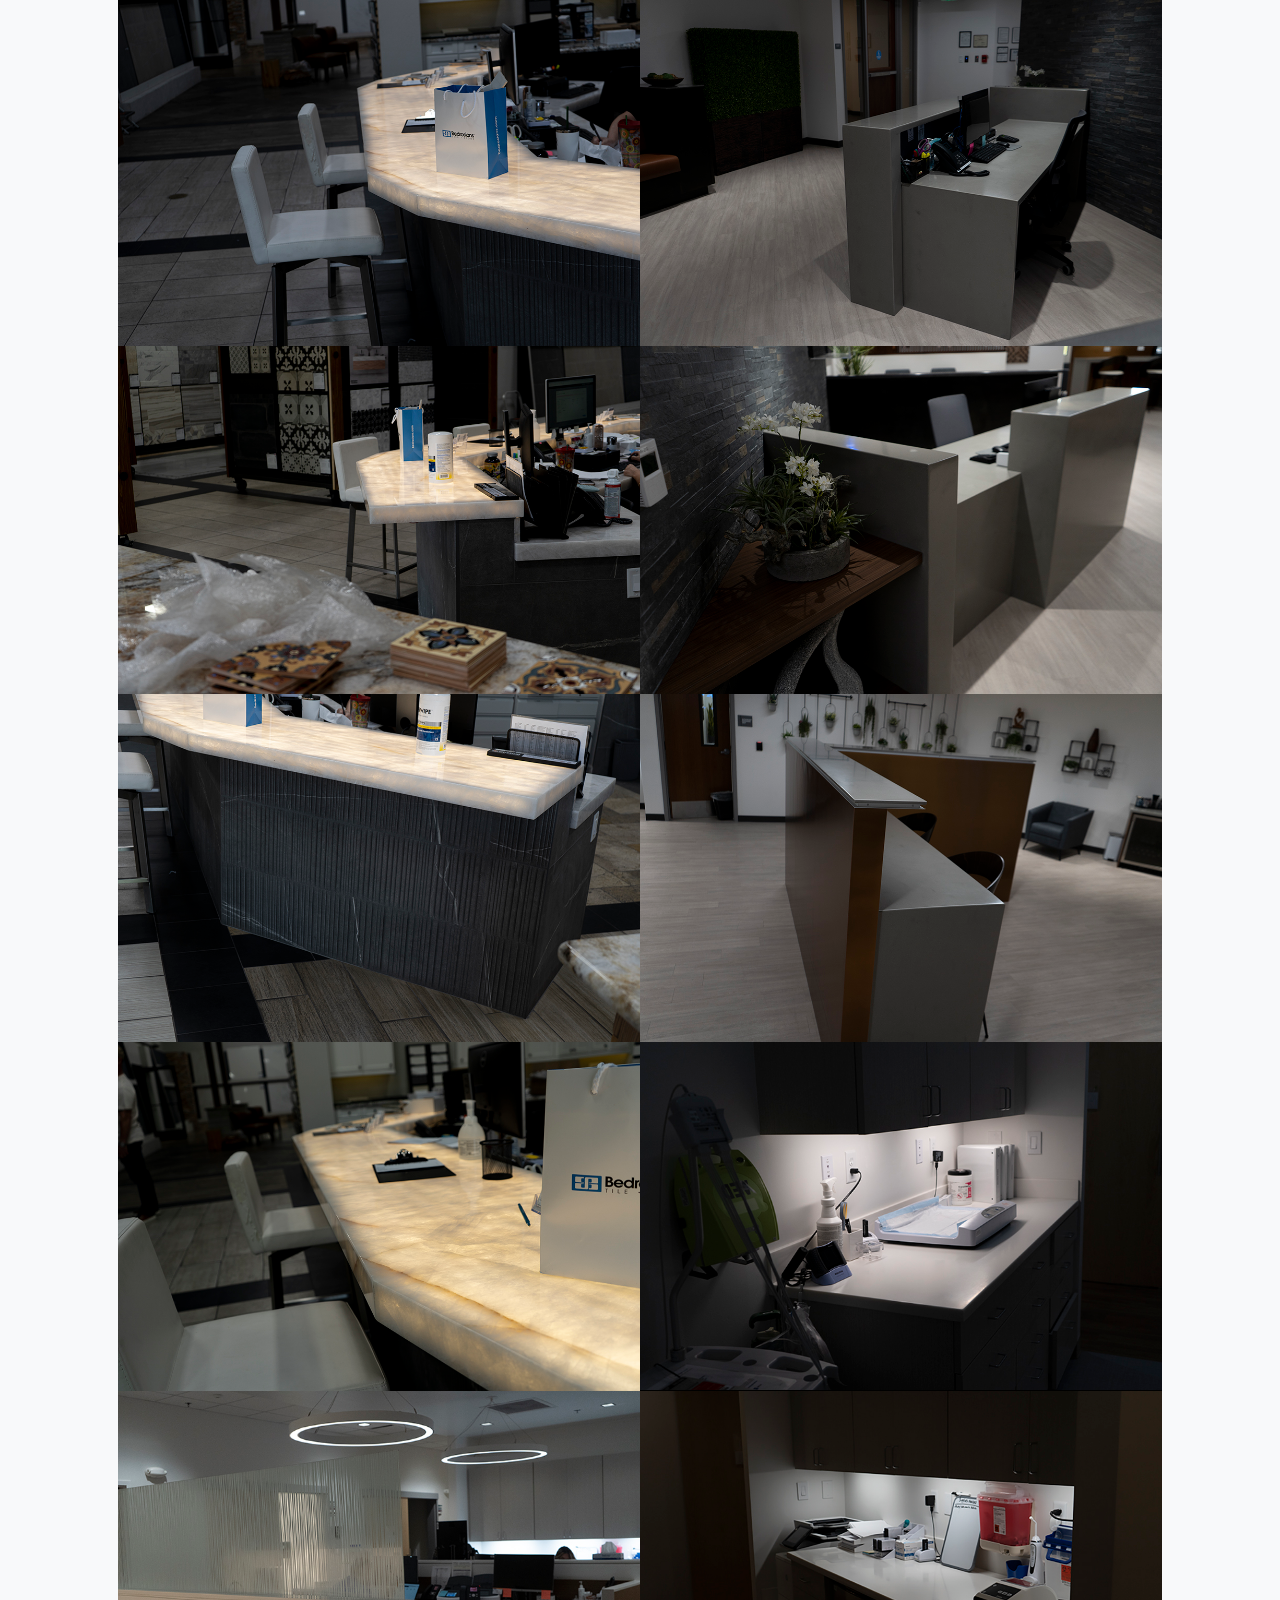
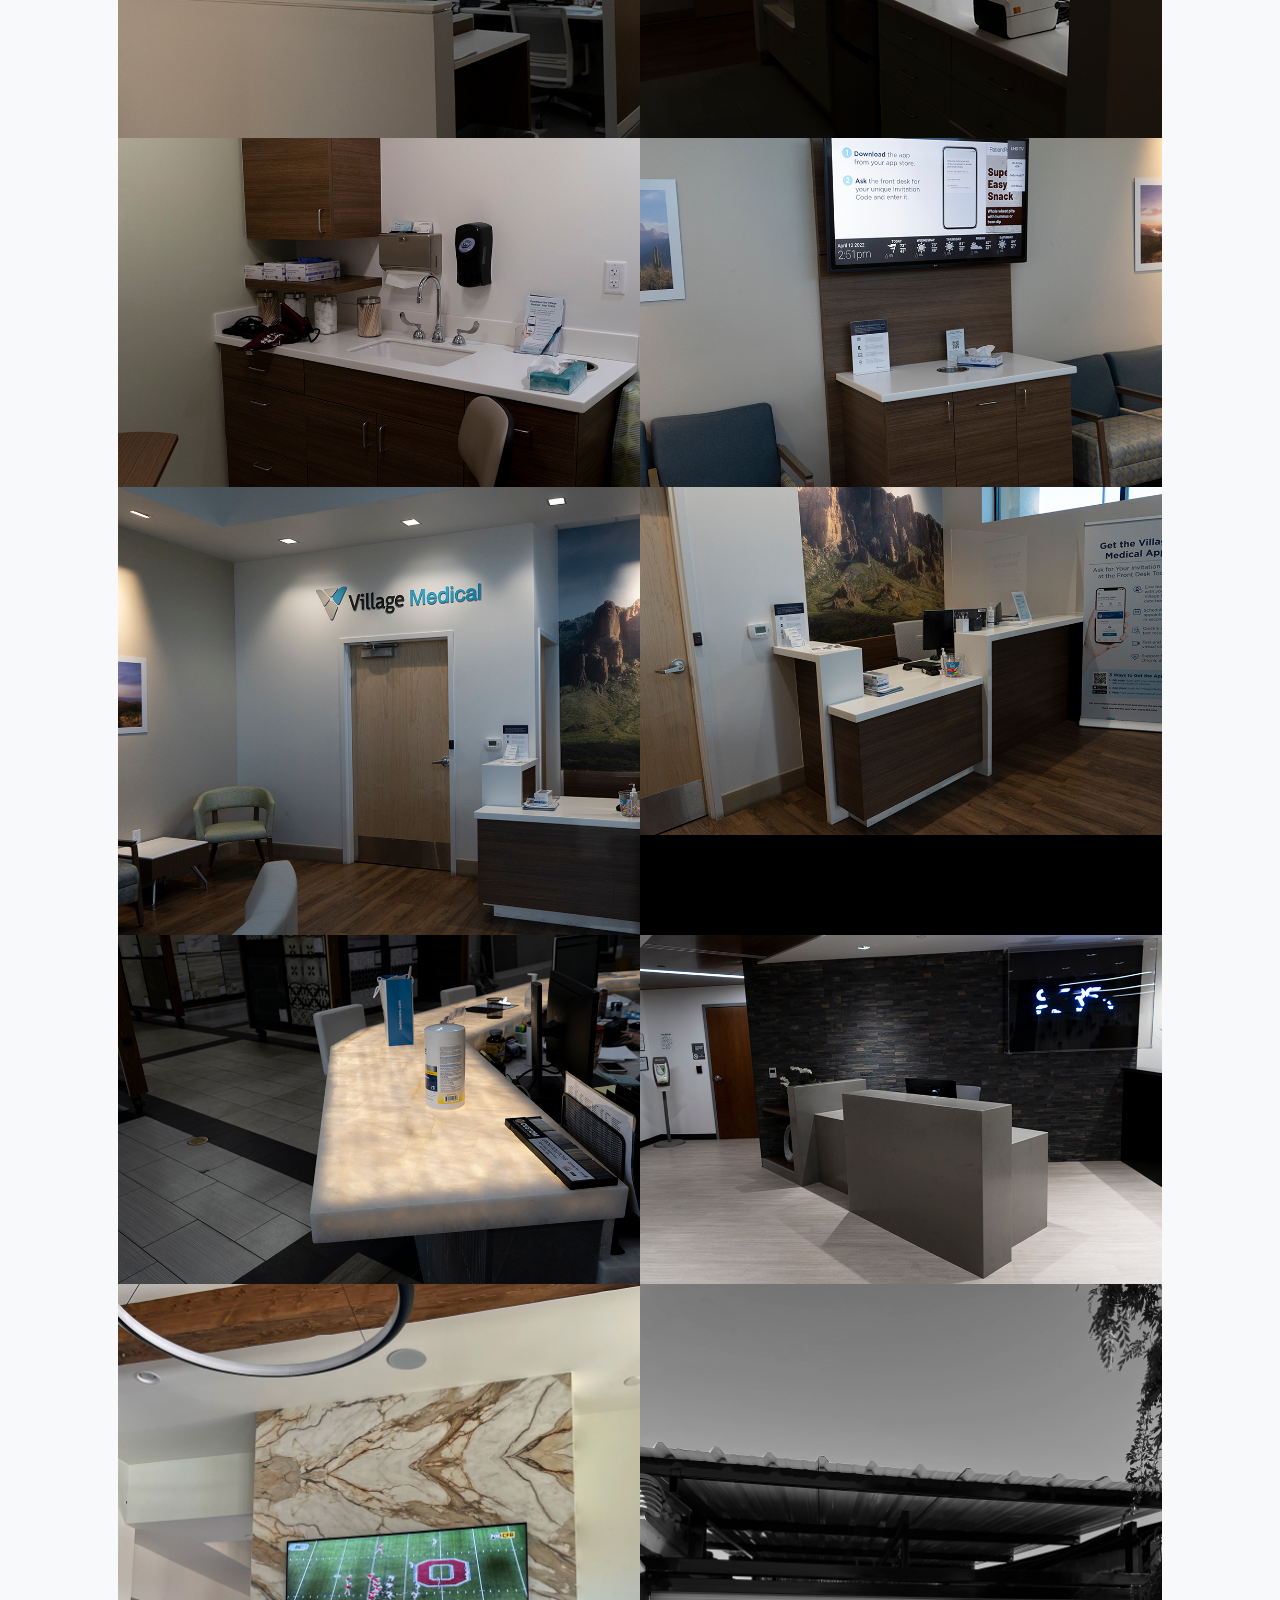
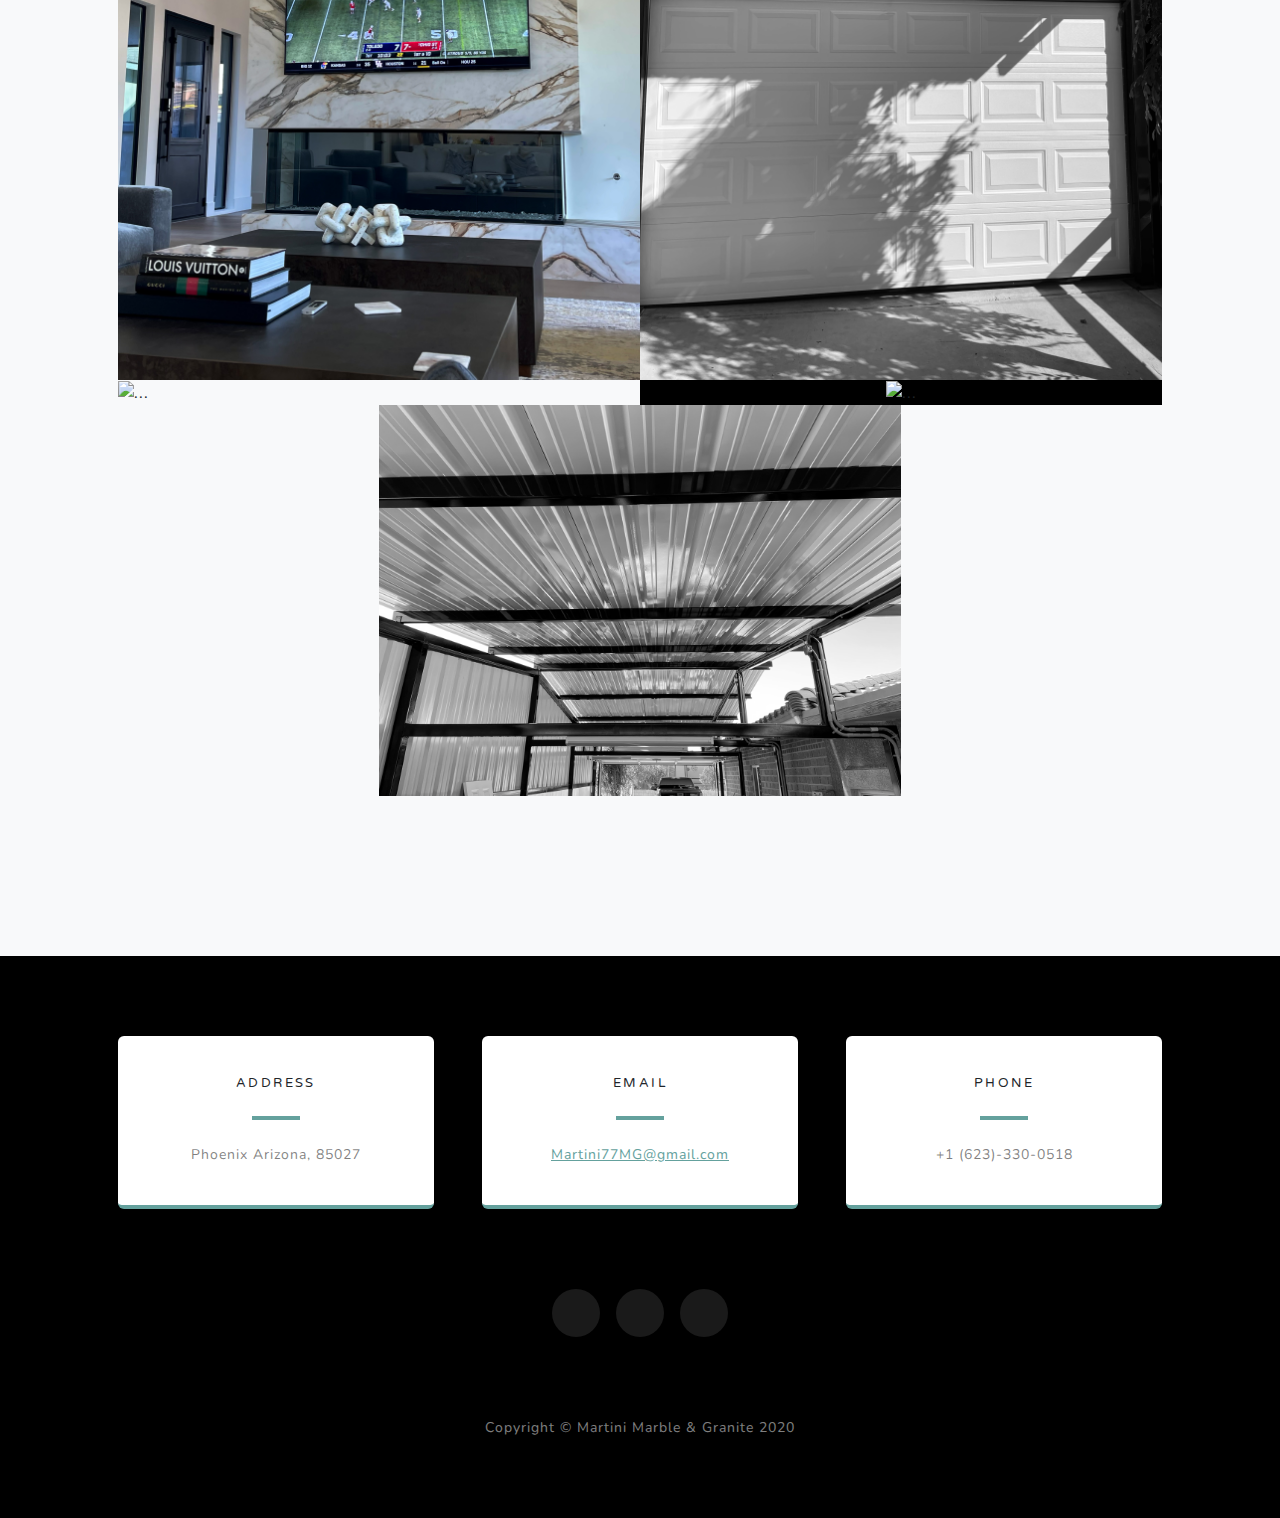
==== commit cd02e1f7: "main" ====
--- a/gallery.html
+++ b/gallery.html
@@ -5,7 +5,7 @@
         <meta name="viewport" content="width=device-width, initial-scale=1, shrink-to-fit=no" />
         <meta name="description" content="" />
         <meta name="author" content="" />
-        <title>Grayscale - Start Bootstrap Theme</title>
+        <title>Martini Marble & Granite</title>
         <link rel="icon" type="image/x-icon" href="assets/img/favicon.ico" />
         <!-- Font Awesome icons (free version)-->
         <script src="https://use.fontawesome.com/releases/v6.3.0/js/all.js" crossorigin="anonymous"></script>
@@ -40,8 +40,8 @@
             <div class="container px-4 px-lg-5 d-flex h-100 align-items-center justify-content-center">
                 <div class="d-flex justify-content-center">
                     <div class="text-center">
-                        <h1 class="mx-auto my-0 text-uppercase">MARTINI <br> MARBLE & STONE</h1>
-                        <h2 class="text-white-50 mx-auto mt-2 mb-5"> Licnesed Trusted and </h2>
+                        <h1 class="mx-auto my-0 text-uppercase">MARTINI <br>MARBLE & GRANITE</h1>
+                        <h2 class="text-white-50 mx-auto mt-2 mb-5"> Elevating Homes | Building Dreams | Unparalleled Craftsmanship | Family Owned  </h2>
                         <a class="btn btn-primary" href="#gallery">Our Previous Projects</a>
                     </div>
                 </div>
@@ -202,6 +202,32 @@
                             </div>
                         </div>
                     </div>
+                    <!-- Project ten Row-->
+
+                    <div class="row gx-0 mb-5 mb-lg-0 justify-content-center">
+                        <div class="col-lg-6"><img class="img-fluid" src="assets/alternate jobs/customstone.jpg" alt="..." /></div>
+                        <div class="col-lg-6">
+                            <div class="bg-black text-center h-100 project"> <img class="img-fluid" src="assets/alternate jobs/alternatejob.jpg" alt="..." />
+                            </div>
+                        </div>
+                    </div>
+    
+                    <div class="row gx-0 mb-5 mb-lg-0 justify-content-center">
+                        <div class="col-lg-6"><img class="img-fluid" src="assets/alternate jobs/gazebo.jpg" alt="..." /></div>
+                        <div class="col-lg-6">
+                            <div class="bg-black text-center h-100 project"> <img class="img-fluid" src="assets/alternate jobs/gazebo2.jpg" alt="..." />
+                            </div>
+                        </div>
+                    </div>
+
+                    <!-- BEFORE ADDING MORE IMAGES MAKE SURE TO USE THE FORMAT ON TOP AS THE OTHER PROJECTS -->
+
+                    <div class="row gx-0 mb-5 mb-lg-0 justify-content-center">
+                        <div class="col-lg-6">
+                            <div class="bg-black text-center h-100 project"> <img class="img-fluid" src="assets/alternate jobs/alternatejob2.jpg" alt="..." />
+                            </div>
+                        </div>
+                    </div>
     
 
 
@@ -217,7 +243,7 @@
                                 <i class="fas fa-map-marked-alt text-primary mb-2"></i>
                                 <h4 class="text-uppercase m-0">Address</h4>
                                 <hr class="my-4 mx-auto" />
-                                <div class="small text-black-50">Phoenix, Arizona</div>
+                                <div class="small text-black-50">Phoenix Arizona, 85027</div>
                             </div>
                         </div>
                     </div>
@@ -245,7 +271,7 @@
                 <div class="social d-flex justify-content-center">
                     <a class="mx-2" href="#!"><i class="fab fa-twitter"></i></a>
                     <a class="mx-2" href="#!"><i class="fab fa-facebook-f"></i></a>
-                    <a class="mx-2" href="#!"><i class="fab fa-github"></i></a>
+                    <a class="mx-2" href="#!"><i class="fab fa-tiktok"></i></a>
                 </div>
             </div>
         </section>
